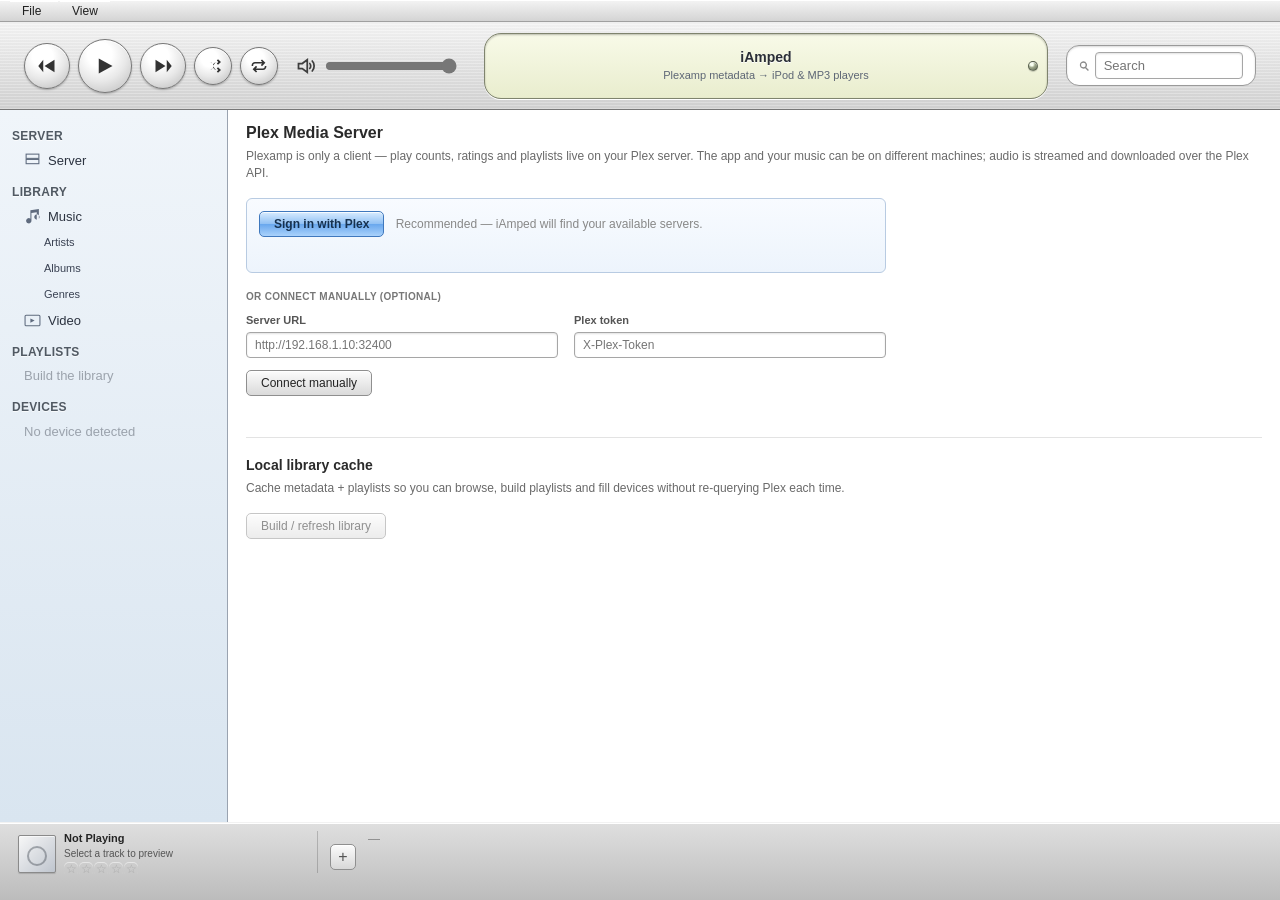
==== iamped/web/index.html @ aa89c1f0 "Add SD-card sync mode and cross-build Plex login/library cache SD-card mode (hidden, File → Enable S" ====
<!doctype html>
<html lang="en">
<head>
  <meta charset="utf-8">
  <meta name="viewport" content="width=device-width, initial-scale=1">
  <title>iAmped</title>
  <link rel="stylesheet" href="style.css">
</head>
<body>
<div class="itunes">
  <div class="app-menubar" id="app-menubar">
    <button class="app-menu-button" id="file-menu-button" data-menu="file">File</button>
    <button class="app-menu-button" id="view-menu-button" data-menu="view">View</button>
    <div class="app-menu-panel hidden" id="file-menu-panel">
      <button class="app-menu-row" data-action="server">Server</button>
      <button class="app-menu-row" data-action="music">Music</button>
      <div class="app-menu-sep"></div>
      <button class="app-menu-row" data-action="toggle-sd"><span class="menu-check" id="menu-check-sd"></span>Enable SD card</button>
    </div>
    <div class="app-menu-panel hidden" id="view-menu-panel">
      <button class="app-menu-row" data-action="toggle-visualizer"><span class="menu-check" id="menu-check-mini"></span>Status Visualizer</button>
      <button class="app-menu-row" data-action="fullscreen-visualizer">Full Screen Visualizer</button>
      <div class="app-menu-sep"></div>
      <button class="app-menu-row" data-action="viz-bars"><span class="menu-check" id="menu-check-bars"></span>audioMotion Bars</button>
      <button class="app-menu-row" data-action="viz-spectrum"><span class="menu-check" id="menu-check-spectrum"></span>audioMotion Spectrum</button>
      <button class="app-menu-row" data-action="viz-led"><span class="menu-check" id="menu-check-led"></span>audioMotion LEDs</button>
      <button class="app-menu-row" data-action="viz-butterchurn"><span class="menu-check" id="menu-check-butterchurn"></span>Butterchurn Full Screen</button>
      <div class="app-menu-sep"></div>
      <button class="app-menu-row" data-action="inspector">Device Inspector</button>
    </div>
  </div>

  <div class="toolbar">
    <div class="transport">
      <div class="tbtn" id="t-prev"><svg viewBox="0 0 16 16"><path d="M5 3v10L1 8zM6 8l8-5v10z"/></svg></div>
      <div class="tbtn" id="t-play"><svg viewBox="0 0 16 16"><path d="M3 2l11 6L3 14z"/></svg></div>
      <div class="tbtn" id="t-next"><svg viewBox="0 0 16 16"><path d="M11 3v10l4-5zM10 8L2 3v10z"/></svg></div>
      <div class="tbtn mode" id="t-shuffle" title="Shuffle"><svg viewBox="0 0 16 16"><path d="M2 4h2.5c1.4 0 2.5 1.1 3.5 2.6C9.1 4.9 10.4 4 12 4h1.3L11.8 2.5 13 1.3 16 4l-3 2.7-1.2-1.2L13.3 4H12c-1.1 0-2 .8-3 2.6l-.5.8-.5-.8C7 4.8 6 4 4.5 4H2zM2 12h2.5c1.5 0 2.5-.8 3.5-2.6l.5-.8.5.8c1 1.8 1.9 2.6 3 2.6h1.3l-1.5-1.5L13 9.3l3 2.7-3 2.7-1.2-1.2 1.5-1.5H12c-1.6 0-2.9-.9-4-2.6C7 10.9 5.9 12 4.5 12z"/></svg></div>
      <div class="tbtn mode" id="t-repeat" title="Repeat"><svg viewBox="0 0 16 16"><path d="M4 4h7.2L9.8 2.6 11 1.4 14.4 4.8 11 8.2 9.8 7l1.4-1.4H4c-1 0-1.8.8-1.8 1.8v.5H.6v-.5C.6 5.5 2.1 4 4 4zm8 8H4.8l1.4 1.4L5 14.6 1.6 11.2 5 7.8 6.2 9 4.8 10.4H12c1 0 1.8-.8 1.8-1.8v-.5h1.6v.5c0 1.9-1.5 3.4-3.4 3.4z"/></svg><span id="repeat-one" class="repeat-one hidden">1</span></div>
    </div>
    <div class="volume-control" title="Volume">
      <svg viewBox="0 0 16 16"><path d="M2 6h3l4-3v10l-4-3H2zM11 6c1 1 1 3 0 4M13 4c2 2 2 6 0 8" fill="none" stroke="currentColor" stroke-width="1.4" stroke-linecap="round"/></svg>
      <input id="volume" type="range" min="0" max="1" step=".02" value="1">
    </div>
    <div class="lcd" id="lcd">
      <button class="visualizer-dot" id="visualizer-dot" title="Show visualizer" aria-label="Show visualizer"></button>
      <div class="lcd-stage">
        <div class="lcd-copy">
          <div class="lcd-main" id="lcd-main">iAmped</div>
          <div class="lcd-sub" id="lcd-sub">Plexamp metadata → iPod &amp; MP3 players</div>
          <div class="lcd-progrow hidden" id="lcd-progrow">
            <span class="lcd-time" id="lcd-elapsed">0:00</span>
            <div class="lcd-prog" id="lcd-prog"><div></div></div>
            <span class="lcd-time" id="lcd-remain">-0:00</span>
          </div>
        </div>
        <div class="lcd-visualizer" id="lcd-visualizer">
          <div id="visualizer-inline"></div>
        </div>
      </div>
    </div>
    <div class="search">
      <svg viewBox="0 0 16 16"><path d="M6.5 1a5.5 5.5 0 014.2 9l4.1 4.1-1.4 1.4-4.1-4.1A5.5 5.5 0 116.5 1zm0 2a3.5 3.5 0 100 7 3.5 3.5 0 000-7z"/></svg>
      <input type="text" id="search" placeholder="Search">
    </div>
  </div>

  <div class="body">
    <div class="sidebar">
      <div class="src-section">Server</div>
      <div class="src-item" data-pane="pane-plex">
        <svg viewBox="0 0 16 16"><rect x="2" y="2" width="12" height="4" fill="none" stroke="#5f6b7e"/><rect x="2" y="7" width="12" height="4" fill="none" stroke="#5f6b7e"/></svg>
        Server</div>

      <div class="src-section">Library</div>
      <div class="src-item" id="src-music">
        <svg viewBox="0 0 16 16"><path d="M6 2l8-1v9.2A2.5 2.5 0 1012 11V4L7 4.8V12a2.5 2.5 0 11-1-2z"/></svg>
        Music</div>
      <div class="src-item subsrc" id="src-artists">Artists</div>
      <div class="src-item subsrc" id="src-albums">Albums</div>
      <div class="src-item subsrc" id="src-genres">Genres</div>
      <div class="src-item" id="src-video" data-pane="pane-video">
        <svg viewBox="0 0 16 16"><rect x="1" y="3" width="14" height="10" rx="1" fill="none" stroke="#5f6b7e"/><path d="M6 6l4 2-4 2z"/></svg>
        Video</div>

      <div class="src-section">Playlists</div>
      <div id="playlist-list"><div class="src-item disabled">Build the library</div></div>

      <div class="src-section">Devices</div>
      <div id="device-list"><div class="src-item disabled">No device detected</div></div>
    </div>

    <div class="content">

      <!-- PLEX SERVER / SETUP -->
      <div class="pane active" id="pane-plex">
        <h2>Plex Media Server</h2>
        <p class="lead">Plexamp is only a client — play counts, ratings and playlists live on your Plex server. The app and your music can be on different machines; audio is streamed and downloaded over the Plex API.</p>
        <div class="oauth-box">
          <button class="aqua" id="btn-plex-oauth">Sign in with Plex</button>
          <span class="muted">Recommended — iAmped will find your available servers.</span>
          <div class="status" id="oauth-status"></div>
          <a class="hidden" id="oauth-link" target="_blank" rel="noopener">Open Plex sign-in</a>
          <div class="field hidden" id="oauth-server-wrap">
            <label>Choose a Plex server</label>
            <div class="oauth-server-row">
              <select id="oauth-server"></select>
              <button id="btn-oauth-server">Use this server</button>
            </div>
          </div>
        </div>
        <div class="manual-label">Or connect manually (optional)</div>
        <div class="row">
          <div class="field"><label>Server URL</label>
            <input type="text" id="baseurl" placeholder="http://192.168.1.10:32400"></div>
          <div class="field"><label>Plex token</label>
            <input type="password" id="token" placeholder="X-Plex-Token"></div>
        </div>
        <button id="btn-connect">Connect manually</button>
        <div class="status" id="connect-status"></div>
        <div class="field hidden" id="section-wrap" style="margin-top:14px;">
          <label>Music library section</label><select id="section"></select>
        </div>
        <hr style="border:0; border-top:1px solid #e3e3e3; margin:18px 0;">
        <h2 style="font-size:14px;">Local library cache</h2>
        <p class="lead">Cache metadata + playlists so you can browse, build playlists and fill devices without re-querying Plex each time.</p>
        <button id="btn-build" disabled>Build / refresh library</button>
        <div class="status" id="build-status"></div>
        <div class="stats" id="lib-stats" style="margin-top:14px;"></div>
      </div>

      <!-- LIBRARY / PLAYLIST BROWSER -->
      <div class="pane" id="pane-browse">
        <div class="browse-head">
          <h2 id="browse-title">Music</h2>
          <div class="view-toggle hidden" id="view-toggle" role="group" aria-label="View mode">
            <button data-vm="list" title="List view" aria-label="List view"><svg viewBox="0 0 16 16" width="13" height="13"><rect x="2" y="3" width="12" height="2"/><rect x="2" y="7" width="12" height="2"/><rect x="2" y="11" width="12" height="2"/></svg></button>
            <button data-vm="grid" title="Grid view" aria-label="Grid view"><svg viewBox="0 0 16 16" width="13" height="13"><rect x="2" y="2" width="5" height="5"/><rect x="9" y="2" width="5" height="5"/><rect x="2" y="9" width="5" height="5"/><rect x="9" y="9" width="5" height="5"/></svg></button>
          </div>
          <div class="browse-actions">
            <button class="aqua" id="btn-play-sel" title="Play selection"><svg class="btn-ico" viewBox="0 0 16 16" width="11" height="11"><path d="M3 2l11 6L3 14z"/></svg> Play</button>
            <button id="btn-sonic" title="Create a sonically-similar playlist from the selected track"><svg class="btn-ico" viewBox="0 0 16 16" width="12" height="12"><path d="M8 1l1.6 4.9L14.5 8l-4.9 1.6L8 14.5 6.4 9.6 1.5 8l4.9-1.6z"/></svg> Sonic playlist</button>
            <button id="btn-add" title="Add selection to a playlist"><svg class="btn-ico" viewBox="0 0 16 16" width="12" height="12"><path d="M7 2h2v5h5v2H9v5H7V9H2V7h5z"/></svg> Add to…</button>
            <span class="menu hidden" id="add-menu"></span>
            <button id="btn-radio" title="Build an artist radio or library station, sized to fit your device"><svg class="btn-ico" viewBox="0 0 16 16" width="13" height="13"><circle cx="8" cy="8" r="1.6"/><path d="M4.8 4.8a4.5 4.5 0 000 6.4M11.2 4.8a4.5 4.5 0 010 6.4M2.8 2.8a7.3 7.3 0 000 10.4M13.2 2.8a7.3 7.3 0 010 10.4" fill="none" stroke="currentColor" stroke-width="1.3"/></svg> Radio…</button>
            <div class="menu radio-panel hidden" id="radio-panel">
              <div class="rp-row rp-tabs">
                <button class="rp-tab active" data-mode="artist">Artist radio</button>
                <button class="rp-tab" data-mode="station">Library station</button>
              </div>
              <div class="rp-row" id="rp-artist-row">
                <input id="rp-artist" type="text" placeholder="Artist name (e.g. Gorillaz)">
              </div>
              <div class="rp-row hidden" id="rp-station-row">
                <select id="rp-station"></select>
              </div>
              <div class="rp-row" id="rp-distance-row">
                <label>Familiar <input id="rp-distance" type="range" min="5" max="80" value="25"> Discovery</label>
              </div>
              <div class="rp-row">
                <label>Songs <input id="rp-count" type="number" min="1" placeholder="40" style="width:62px"></label>
                <label>Max MB <input id="rp-mb" type="number" min="1" placeholder="—" style="width:62px"></label>
                <label><input id="rp-fit" type="checkbox"> Fit device</label>
              </div>
              <div class="rp-row rp-actions">
                <span id="rp-status" class="sub"></span>
                <button class="aqua" id="rp-build">Build</button>
              </div>
            </div>
            <button id="btn-del-pl" class="hidden">Delete playlist</button>
          </div>
          <div class="browse-actions device-actions hidden" id="device-music-actions">
            <span id="dm-summary" class="sub"></span>
            <span class="sub dm-hint">Delete key or right-click to remove</span>
            <button id="btn-dm-select-foreign" title="Select tracks that didn't come from your Plex library">Select foreign</button>
            <button id="btn-dm-ingest" title="Copy selected tracks into your Plex server, then remove them from the device once Plex has them"><svg class="btn-ico" viewBox="0 0 16 16" width="12" height="12"><path d="M8 1.5l3.5 3.5H9v4H7V5H4.5L8 1.5zM2 11h12v2.5a1 1 0 01-1 1H3a1 1 0 01-1-1V11z"/></svg> Ingest to Plex…</button>
          </div>
        </div>
        <div class="album-hero hidden" id="album-hero">
          <div class="hero-art" id="hero-art"></div>
          <div class="hero-copy">
            <div class="hero-name" id="hero-name"></div>
            <div class="hero-artist" id="hero-artist"></div>
            <div class="hero-meta" id="hero-meta"></div>
            <div class="hero-actions">
              <button class="aqua" id="hero-play"><svg class="btn-ico" viewBox="0 0 16 16" width="11" height="11"><path d="M3 2l11 6L3 14z"/></svg> Play album</button>
            </div>
          </div>
        </div>
        <div class="songlist">
          <div class="songhead" id="browse-head-row">
            <div class="c-check"><input type="checkbox" checked tabindex="-1"></div>
            <div class="c-num">#</div>
            <div class="c-play"></div>
            <div class="c-name" data-sort="title">Name</div>
            <div class="c-artist" data-sort="artist">Artist</div>
            <div class="c-album" data-sort="album">Album</div>
            <div class="c-rating" data-sort="top_rated">Rating</div>
            <div class="c-plays" data-sort="plays">Plays</div>
            <div class="c-time">Time</div>
          </div>
          <div class="songbody" id="browse-body"></div>
        </div>
      </div>

      <!-- VIDEO (Plex movies / TV → device) -->
      <div class="pane" id="pane-video">
        <h2>Video</h2>
        <p class="lead">Sync movies and TV shows from your Plex video libraries to a video iPod (5G/5.5G, classic, nano 3G–5G), a Creative Zen / MTP player, or a generic USB player. iAmped transcodes each title to a format the device can play.</p>
        <div class="video-progress hidden" id="video-progress">
          <div class="vp-bar"><div class="vp-fill" id="vp-fill"></div></div>
          <div class="vp-meta">
            <span class="vp-label" id="vp-label">Preparing…</span>
            <span class="vp-pct" id="vp-pct"></span>
          </div>
        </div>
        <div class="video-controls">
          <div class="field">
            <label>Plex video library</label>
            <select id="video-section"></select>
          </div>
          <div class="video-target" id="video-target">No device selected — pick one under Devices.</div>
        </div>
        <div class="video-list" id="video-list">
          <div class="muted">Choose a video library to begin.</div>
        </div>
        <div class="video-foot">
          <span class="video-count" id="video-count">0 selected</span>
          <button class="aqua" id="btn-video-sync" disabled>Sync video to device</button>
          <div class="status" id="video-status"></div>
        </div>
      </div>

      <!-- DEVICE -->
      <div class="pane" id="pane-device">
        <div class="dev-head">
          <div class="pic" id="dev-icon" aria-hidden="true"></div>
          <div><h2 id="dev-name-h">Device</h2><div class="sub" id="dev-sub">—</div></div>
          <button class="inspector-close" id="btn-close-inspector" title="Close inspector">×</button>
        </div>
        <div class="radio-row">
          <label><input type="radio" name="dtype" value="massstorage" checked> USB MP3 player — FLAC→MP3, files + M3U</label>
          <label><input type="radio" name="dtype" value="ipod"> Classic iPod — FLAC→AAC, iTunesDB</label>
        </div>
        <div class="banner hidden" id="ipod-warn">
          Writes a non-hashed <b>iTunesDB</b> — works on iPod 1G–5.5G, mini, and nano 1G–3G.
          <b>iPod Classic 6G/7G and nano 6G+ are not supported</b> (Apple’s hashAB checksum); use USB mode + Rockbox for those. Any existing iTunesDB is backed up first.
        </div>
        <div class="row">
          <div class="field"><label>Device path</label>
            <input type="text" id="device-path" placeholder="/Volumes/IPOD"></div>
          <div class="field hidden" id="devname-wrap"><label>iPod name</label>
            <input type="text" id="device-name" value="iPod"></div>
        </div>
        <div class="row">
          <div class="field"><label>Fill remaining space by</label>
            <select id="strategy">
              <option value="most_played">Most played</option>
              <option value="top_rated">Highest rated</option>
              <option value="recently_played">Recently played</option>
              <option value="random">Random</option>
              <option value="title">Alphabetical</option>
            </select></div>
          <div class="field"><label>Leave free (headroom MB)</label>
            <input type="number" id="reserve" value="200" min="0" step="50"></div>
        </div>
        <label class="check"><input type="checkbox" id="transcode" checked>
          Transcode lossless and higher-bitrate files when needed <span class="muted" id="ffmpeg-note"></span></label>
        <div class="bitrate-control">
          <div class="bitrate-label">
            <label id="bitrate-format">MP3 bitrate</label>
            <button class="info-btn" id="bitrate-info" type="button" title="Bitrate info">i</button>
            <b id="bitrate-value">320 kbps</b>
          </div>
          <div class="info-popover hidden" id="bitrate-popover">Lower bitrates fit more songs on small devices. iPods use AAC; USB players use MP3. iAmped only transcodes files above the selected preset or lossless files when transcoding is enabled.</div>
          <input id="bitrate-notch" type="range" min="0" max="5" step="1" value="5">
          <div class="bitrate-ticks" id="bitrate-ticks"></div>
        </div>
        <label>Include playlists</label>
        <div class="checklist" id="playlists"><div class="item muted">Build the library to load playlists.</div></div>
        <div style="margin:14px 0 0;">
          <button id="btn-plan">Preview fill</button>
          <button id="btn-save-profile">Save device profile</button>
          <button id="btn-eject">Eject</button>
          <span id="plan-summary" style="margin-left:10px;"></span>
        </div>
        <div class="muted" id="plan-meta" style="font-size:11px; margin-top:6px;"></div>
        <div class="status" id="sync-status"></div>
        <div class="songlist hidden" id="preview-wrap" style="margin-top:12px;">
          <div class="songhead">
            <div class="c-num">#</div><div class="c-name">Name</div>
            <div class="c-artist">Artist</div><div class="c-album">Album</div>
            <div class="c-plays">Plays</div><div class="c-time">Size</div>
          </div>
          <div class="songbody" id="preview"></div>
        </div>
        <div class="review-actions hidden" id="review-actions">
          <label><input type="checkbox" id="review-all" checked> Select all changes</label>
          <span class="muted">Uncheck individual additions, updates, or removals before Sync.</span>
        </div>
        <div class="songlist hidden" id="review-wrap">
          <div class="songhead">
            <div class="c-check"></div><div class="c-action">Action</div>
            <div class="c-name">Name</div><div class="c-artist">Artist</div>
            <div class="c-album">Album</div><div class="c-size">Size</div>
          </div>
          <div class="songbody review-list" id="review-list"></div>
        </div>

        <details class="advanced-settings">
          <summary>Advanced settings</summary>
          <div class="advanced-body">
            <label class="check"><input type="checkbox" id="sync-artwork" checked>
              Sync album artwork</label>
            <label class="check"><input type="checkbox" id="mirror" checked>
              Mirror selection and remove stale iAmped files</label>
            <div class="device-tools">
              <div>
                <b>Rollback</b>
                <select id="backup-select"><option value="">No snapshots yet</option></select>
                <button id="btn-restore">Restore selected backup</button>
              </div>
              <div>
                <b>Library matching</b>
                <button id="btn-match">Match files without Plex IDs</button>
                <span class="muted" id="match-status"></span>
              </div>
              <div id="reclaim-tool">
                <b>Reclaim space</b>
                <button id="btn-reclaim" title="Delete orphaned audio files the iPod counts as “Other” — leftovers from interrupted or older syncs that aren’t in the music database">Remove “Other” junk files</button>
                <span class="muted" id="reclaim-status"></span>
              </div>
              <div>
                <b>Ingest folder</b>
                <input type="text" id="ingest-dir" placeholder="/path Plex watches (e.g. /Volumes/Media/Music)" style="min-width:280px;">
                <button id="btn-save-ingest">Save</button>
                <div class="muted" id="ingest-dir-hint" style="font-size:11px; margin-top:4px;"></div>
              </div>
            </div>
            <hr style="border:0; border-top:1px solid #e3e3e3; margin:14px 0;">
            <h2 style="font-size:14px;">Read back from device → Plex</h2>
            <p class="lead" style="margin-top:0;">Pull plays &amp; ratings the device accrued and feed them into Plex. Ratings only fill blanks. Preview first — nothing is written until you Apply.</p>
            <div class="radio-row">
              <label><input type="checkbox" id="rb-plays" checked> Play counts</label>
              <label><input type="checkbox" id="rb-ratings" checked> Ratings</label>
              <label><input type="checkbox" id="rb-reset" checked> Reset device after import</label>
            </div>
            <div style="margin-top:8px;">
              <button id="btn-readback">Read from device</button>
              <button id="btn-readback-apply" class="aqua hidden">Apply to Plex</button>
              <span id="readback-summary" style="margin-left:10px;"></span>
            </div>
            <div class="status" id="readback-status"></div>
            <div class="songlist hidden" id="readback-wrap" style="margin-top:12px;">
              <div class="songhead">
                <div class="c-num"></div><div class="c-name">Track</div>
                <div class="c-artist">Artist</div><div class="c-plays">+Plays</div>
                <div class="c-rating">Rating</div>
              </div>
              <div class="songbody" id="readback-list"></div>
            </div>
          </div>
        </details>
      </div>

    </div>
  </div>

  <div class="bottombar">
    <div class="now-playing" id="now-playing">
      <div class="np-art" id="np-art"></div>
      <div class="np-copy">
        <div class="np-title" id="np-title">Not Playing</div>
        <div class="np-sub" id="np-sub">Select a track to preview</div>
        <div class="np-rating" id="np-rating" aria-label="Track rating"></div>
      </div>
    </div>
    <button class="round-btn" id="btn-newpl" title="New playlist from selection">+</button>
    <div id="bottom-info" class="muted">—</div>
    <div class="capacity hidden" id="capacity"></div>
    <div class="cap-legend hidden" id="cap-legend"></div>
    <div class="sync-progress hidden" id="sync-progress">
      <div class="sp-text"><span id="sp-label">Syncing…</span><span class="sp-count" id="sp-count"></span></div>
      <div class="sp-bar"><div id="sp-fill"></div></div>
    </div>
    <div class="sync-actions hidden" id="sync-actions"><button class="aqua" id="btn-sync" disabled>Sync</button></div>
  </div>

  <div class="transfer-wizard hidden" id="transfer-wizard" role="dialog" aria-modal="true" aria-labelledby="transfer-wizard-title">
    <div class="transfer-sheet">
      <div class="transfer-icon">!</div>
      <div class="transfer-copy">
        <h2 id="transfer-wizard-title">This playlist will not fit</h2>
        <p id="transfer-wizard-summary"></p>
        <label class="transfer-option" id="transfer-bitrate-option">
          <input type="radio" name="transfer-choice" value="bitrate" checked>
          <span><b>Reduce audio bitrate</b><small id="transfer-bitrate-help"></small></span>
          <select id="transfer-bitrate"></select>
        </label>
        <label class="transfer-option">
          <input type="radio" name="transfer-choice" value="tracks">
          <span><b>Move fewer songs</b><small>Keep the playlist order and stop at the selected song count.</small></span>
          <input id="transfer-track-count" type="number" min="1">
        </label>
        <div class="transfer-actions">
          <button id="transfer-cancel">Cancel</button>
          <button class="aqua" id="transfer-apply">Apply &amp; Preview</button>
        </div>
      </div>
    </div>
  </div>

  <div class="transfer-wizard hidden" id="ingest-wizard" role="dialog" aria-modal="true" aria-labelledby="ingest-wizard-title">
    <div class="transfer-sheet">
      <div class="transfer-icon"><svg viewBox="0 0 16 16" width="20" height="20"><path d="M8 1.5l3.5 3.5H9v4H7V5H4.5L8 1.5zM2 11h12v2.5a1 1 0 01-1 1H3a1 1 0 01-1-1V11z" fill="#fff"/></svg></div>
      <div class="transfer-copy">
        <h2 id="ingest-wizard-title">Ingest into Plex</h2>
        <p id="ingest-wizard-summary"></p>
        <div class="songlist" style="max-height:240px; margin:8px 0;">
          <div class="songbody" id="ingest-list"></div>
        </div>
        <p class="muted" style="font-size:11px;">Files are copied into your ingest folder, Plex is scanned, and only tracks Plex confirms are then removed from the device. Tracks already in Plex are skipped (your existing copy is kept).</p>
        <div class="status" id="ingest-status"></div>
        <div class="transfer-actions">
          <button id="ingest-cancel">Cancel</button>
          <button class="aqua" id="ingest-confirm">Ingest &amp; remove from device</button>
        </div>
      </div>
    </div>
  </div>

</div>
<div class="visualizer-fullscreen hidden" id="visualizer-fullscreen" role="dialog" aria-modal="true" aria-label="Full screen visualizer">
  <canvas id="butterchurn-canvas"></canvas>
  <div class="visualizer-fullscreen-chrome">
    <div class="visualizer-fullscreen-title" id="visualizer-fullscreen-title">iAmped</div>
    <button id="btn-exit-visualizer" title="Exit full screen" aria-label="Exit full screen">×</button>
  </div>
</div>
<audio id="player"></audio>
<script src="vendor/audiomotion-analyzer.js"></script>
<script src="vendor/butterchurn.min.js"></script>
<script src="vendor/butterchurnPresetsMinimal.min.js"></script>
<script src="app.js"></script>
</body>
</html>
---- iamped/web/style.css ----
/* iAmped — late-2000s iTunes (7/8/9) skin */
* { box-sizing: border-box; }
html, body { height: 100%; }
body {
  margin: 0; background: #b9b9b9;
  font: 12px/1.4 "Lucida Grande", "Helvetica Neue", Helvetica, Arial, sans-serif;
  color: #1f1f1f; -webkit-font-smoothing: antialiased;
  user-select: none;
}
input, button, select { font-family: inherit; }

/* ---- window shell ---- */
.itunes {
  position: absolute; inset: 0; display: flex; flex-direction: column;
  background: #d7d7d7; overflow: hidden;
}

/* ---- app menu ---- */
.app-menubar {
  height: 22px; flex: none; display: flex; align-items: center; gap: 2px;
  padding: 0 10px; position: relative; z-index: 80;
  background: linear-gradient(#f4f4f4, #d4d4d4);
  border-bottom: 1px solid #a0a0a0;
  box-shadow: inset 0 1px 0 #fff;
}
.app-menu-button {
  height: 20px; min-width: 48px; padding: 0 12px; border: 0; border-radius: 0;
  background: transparent; color: #1f1f1f; font-size: 12px; text-align: left;
}
.app-menu-button.active,
.app-menu-button:hover { background: linear-gradient(#5a9bee, #2f73da); color: #fff; }
.app-menu-panel {
  position: absolute; top: 21px; z-index: 90; min-width: 220px; padding: 4px 0;
  background: #fbfbfb; border: 1px solid #8c8c8c; border-radius: 0 0 5px 5px;
  box-shadow: 0 8px 24px rgba(0,0,0,.26);
}
#file-menu-panel { left: 10px; }
#view-menu-panel { left: 60px; }
.app-menu-row {
  display: flex; align-items: center; gap: 8px; width: 100%; height: 24px;
  padding: 0 14px 0 10px; border: 0; border-radius: 0; background: transparent;
  color: #222; font-size: 12px; text-align: left;
}
.app-menu-row:hover { background: #2f73da; color: #fff; }
.app-menu-sep { height: 1px; margin: 4px 0; background: #dedede; }
.menu-check { width: 12px; flex: none; color: inherit; text-align: center; }
.menu-check.on::before { content: "✓"; }

/* ---- toolbar with LCD ---- */
.toolbar {
  height: 88px; flex: none; display: flex; align-items: center; gap: 18px;
  padding: 0 24px;
  background:
    repeating-linear-gradient(0deg, rgba(255,255,255,.22) 0 1px, rgba(0,0,0,.015) 1px 3px),
    linear-gradient(#f5f5f5, #d2d2d2);
  border-bottom: 1px solid #777;
  box-shadow: inset 0 1px 0 #efefef;
}
.transport { display: flex; gap: 8px; align-items: center; }
.tbtn {
  width: 46px; height: 46px; border-radius: 50%; cursor: default;
  background: radial-gradient(circle at 40% 28%, #fff 0 25%, #e8e8e8 55%, #b9b9b9);
  border: 1px solid #777; box-shadow: inset 0 1px 0 #fff, 0 1px 2px rgba(0,0,0,.25);
  display: grid; place-items: center; color: #555; position: relative;
}
#t-play { width: 54px; height: 54px; }
.tbtn svg { width: 20px; height: 20px; fill: #333; }
/* Shuffle/Repeat are secondary toggles: smaller, but still perfectly round. */
.tbtn.mode { width: 38px; height: 38px; }
.tbtn.mode svg { width: 16px; height: 16px; }
.volume-control { display: flex; align-items: center; gap: 7px; width: 170px; color: #3e3e3e; }
.volume-control svg { width: 20px; height: 20px; flex: none; }
.volume-control input { width: 132px; accent-color: #777; }
.tbtn.active {
  background: linear-gradient(#6da6ec, #2e73d6);
  border-color: #1f5aa4; color: #fff;
  box-shadow: inset 0 1px 0 rgba(255,255,255,.35);
}
.tbtn.active svg { fill: #fff; }
.repeat-one {
  position: absolute; right: 3px; bottom: 2px;
  font-size: 8px; line-height: 1; font-weight: bold; color: inherit;
}

.lcd {
  flex: 1 1 360px; min-width: 260px; max-width: 680px; margin: 0 auto; height: 66px;
  border-radius: 17px; padding: 7px 26px;
  background: linear-gradient(#f8fae8, #e9edce);
  border: 1px solid #7f846e;
  box-shadow: inset 0 1px 2px rgba(0,0,0,.25), 0 1px 0 #fff;
  position: relative; overflow: hidden; text-align: center;
}
.lcd-stage {
  display: grid; grid-template-columns: minmax(0, 1fr) 0;
  width: 100%; height: 100%; min-width: 0;
  transition: grid-template-columns .22s ease;
}
.lcd.visualizer-on .lcd-stage { grid-template-columns: minmax(0, 58%) minmax(0, 42%); }
.lcd-copy {
  min-width: 0; overflow: hidden; padding: 0 4px;
  display: flex; flex-direction: column; justify-content: center;
}
.lcd-main, .lcd-sub {
  display: block; min-width: 0; max-width: 100%;
  overflow: hidden; white-space: nowrap; text-overflow: ellipsis;
}
.lcd-main { font-size: 14px; font-weight: bold; color: #2b2f36; text-shadow: 0 1px 0 #fdfeff; }
.lcd-sub { font-size: 11px; color: #5d6675; }
.lcd-progrow { display: flex; align-items: center; gap: 7px; margin-top: 4px; }
.lcd-time { font-size: 9px; color: #5d6675; width: 30px; flex: none;
  font-variant-numeric: tabular-nums; }
.lcd-time:last-child { text-align: right; }
/* Times only mean something while a track is loaded; hidden during the
   build/sync progress reuse of the bar. */
.lcd-progrow:not(.with-time) .lcd-time { visibility: hidden; }
.lcd-prog { flex: 1; height: 6px; border-radius: 2px;
  background: #d0d4b7;
  border: 1px solid #858b72; box-shadow: inset 0 1px 1px rgba(0,0,0,.2); overflow: hidden; }
.lcd-prog > div { height: 100%; width: 0;
  background: #62685a; transition: width .3s; }
/* When a track is loaded the bar becomes a scrubber (iTunes-style). */
.lcd-prog.seekable { cursor: pointer; }
.lcd-prog.seekable > div { transition: none; }
.lcd-visualizer {
  min-width: 0; overflow: hidden; opacity: 0; transform: translateX(12px);
  border-left: 1px solid transparent;
  transition: opacity .18s ease, transform .22s ease;
}
.lcd.visualizer-on .lcd-visualizer {
  opacity: 1; transform: translateX(0); border-left-color: rgba(92,99,75,.32);
}
.visualizer-dot {
  position: absolute; right: 9px; top: 50%; z-index: 4;
  width: 10px; height: 10px; margin-top: -5px; padding: 0; border-radius: 50%;
  border: 1px solid rgba(55,62,48,.62);
  background: radial-gradient(circle at 35% 30%, #f8fff0 0 18%, #9fa98b 42%, #5d6754 100%);
  box-shadow: inset 0 1px 0 rgba(255,255,255,.65), 0 1px 1px rgba(0,0,0,.18);
}
.visualizer-dot.active {
  background: radial-gradient(circle at 35% 30%, #f7ffff 0 18%, #8fc8ff 44%, #2f73da 100%);
  border-color: #2c5f98;
  box-shadow: 0 0 5px rgba(65,138,224,.7), inset 0 1px 0 rgba(255,255,255,.75);
}
#visualizer-inline,
#visualizer-inline canvas {
  display: block; width: 100%; height: 100%;
}
#visualizer-inline {
  min-height: 100%; padding-left: 7px; background: rgba(38,48,58,.08);
}
.search {
  display: flex; align-items: center; gap: 5px; width: 190px;
  background: #fff; border: 1px solid #9a9a9a; border-radius: 13px;
  padding: 6px 12px; box-shadow: inset 0 1px 2px rgba(0,0,0,.15);
}
.search input { border: 0; outline: 0; width: 100%; background: transparent; }
/* id selector wins the specificity tie against the generic `input[type=text]`
   rule below, regardless of source order. */
#search { font-size: 13px; }
.search svg { width: 12px; height: 12px; fill: #8a8a8a; }

/* ---- body split ---- */
.body { flex: 1; display: flex; min-height: 0; position: relative; }

/* ---- source list ---- */
.sidebar {
  width: 228px; flex: none; overflow-y: auto; padding: 8px 0;
  background: linear-gradient(#f0f5fa, #d9e5f0);
  border-right: 1px solid #9aa3b0; color: #2f3640;
}
.src-section {
  font-size: 12px; font-weight: bold; text-transform: uppercase;
  color: #505963; text-shadow: 0 1px 0 rgba(255,255,255,.7);
  padding: 10px 12px 3px; letter-spacing: .3px;
}
.src-item {
  display: flex; align-items: center; gap: 7px; padding: 4px 12px 4px 24px;
  font-size: 13px; color: #2c3340; cursor: default; height: 26px;
}
.src-item svg { width: 17px; height: 17px; flex: none; fill: #5f6b7e; }
.src-item.subsrc { padding-left: 44px; font-size: 11px; color: #394152; }
.src-item .device-icon {
  width: 18px; height: 18px; fill: none; overflow: visible;
}
.src-item.selected .device-icon,
.src-item.drop-target .device-icon { filter: saturate(.85) brightness(1.2); }
.src-item .eject { margin-left: auto; opacity: .55; }
.src-item .eject svg { width: 12px; height: 12px; }
.src-item.selected {
  color: #fff; text-shadow: 0 1px 1px rgba(0,0,0,.4);
  background: linear-gradient(#5a9bee, #2f73da);
  border-top: 1px solid #7fb2f4; border-bottom: 1px solid #275fb0;
  box-shadow: inset 0 1px 0 rgba(255,255,255,.35);
}
.src-item.selected svg { fill: #fff; }
.src-item.disabled { opacity: .4; }
.src-item.drop-target {
  color: #fff; background: linear-gradient(#7ab562, #438d35);
  box-shadow: inset 0 0 0 2px rgba(255,255,255,.7);
}
.src-item.dragging { opacity: .5; }

/* ---- content ---- */
.content { flex: 1; min-width: 0; background: #fff; overflow: hidden; position: relative; }
.pane { display: none; padding: 12px 18px 16px; }
.pane.active { display: block; }
.pane h2 { font-size: 16px; font-weight: bold; margin: 0 0 4px; color: #2a2a2a; }
.pane .lead { color: #6a6a6a; font-size: 12px; margin: 0 0 16px; }

.field { margin-bottom: 12px; max-width: 460px; }
.field label { display: block; font-size: 11px; font-weight: bold; color: #555; margin-bottom: 4px; }
.field.inline { display: flex; align-items: center; gap: 8px; }
input[type=text], input[type=password], input[type=number], select {
  width: 100%; padding: 5px 8px; font-size: 12px; color: #222;
  background: #fff; border: 1px solid #a6a6a6; border-radius: 4px;
  box-shadow: inset 0 1px 2px rgba(0,0,0,.12);
}
input:focus, select:focus { outline: 0; border-color: #5b9ae8;
  box-shadow: inset 0 1px 2px rgba(0,0,0,.12), 0 0 0 3px rgba(91,154,232,.4); }
input[type=number] { width: 90px; }
.row { display: flex; gap: 16px; flex-wrap: wrap; max-width: 640px; }
.row > .field { flex: 1; min-width: 180px; }

/* aqua buttons */
button {
  font-size: 12px; padding: 5px 14px; border-radius: 5px; cursor: default;
  background: linear-gradient(#fcfcfc, #dadada); border: 1px solid #8f8f8f;
  color: #222; box-shadow: inset 0 1px 0 #fff;
}
button:active { background: linear-gradient(#d6d6d6, #c2c2c2); }
button:disabled { opacity: .5; }
button.aqua {
  color: #16314f; font-weight: bold;
  background: linear-gradient(#d8ecff, #93c2f4 48%, #6aa8ee 52%, #aad2fb);
  border: 1px solid #3f78bd;
  box-shadow: inset 0 1px 0 rgba(255,255,255,.8);
}
button.aqua:active { background: linear-gradient(#8fbef0, #5f9fe6); }

.radio-row { display: flex; gap: 20px; margin: 6px 0; }
.radio-row label { display: flex; align-items: center; gap: 6px; font-size: 12px; color: #333; }
.check { display: flex; align-items: center; gap: 7px; font-size: 12px; color: #333; margin: 10px 0; }

.status { font-size: 11px; margin-top: 8px; min-height: 15px; color: #555; }
.status.ok { color: #1f7a3d; }
.status.err { color: #b32b22; }
.muted { color: #888; }
.pill { display: inline-block; background: #eef1f6; border: 1px solid #c5cdd9;
  border-radius: 10px; padding: 1px 9px; font-size: 11px; color: #44607f; margin: 2px 4px 2px 0; }
.banner { background: #fff7e6; border: 1px solid #e7c777; color: #8a6418;
  border-radius: 5px; padding: 9px 11px; font-size: 11px; max-width: 640px; margin: 6px 0 14px; }
.oauth-box { max-width: 640px; margin: 0 0 15px; padding: 12px;
  background: linear-gradient(#f8fbff, #edf4fc); border: 1px solid #b8cbe2;
  border-radius: 6px; }
.oauth-box > .muted { margin-left: 8px; }
.oauth-box a { display: inline-block; margin-top: 4px; color: #2867b2; }
.manual-label { max-width: 640px; margin: 0 0 9px; padding-top: 2px;
  font-size: 10px; font-weight: bold; text-transform: uppercase; color: #777;
  letter-spacing: .3px; }
.oauth-server-row { display: flex; gap: 8px; }
.oauth-server-row select { flex: 1; }
.oauth-server-row button { flex: none; }

/* stats cards */
.stats { display: grid; grid-template-columns: repeat(4, 1fr); gap: 10px; max-width: 640px; }
.stat { background: linear-gradient(#fbfbfb, #eef0f3); border: 1px solid #d3d7dd;
  border-radius: 6px; padding: 10px 12px; }
.stat b { display: block; font-size: 18px; color: #2a2a2a; }
.stat span { font-size: 10px; color: #7a7a7a; }

/* device summary header */
.dev-head { display: flex; align-items: center; gap: 14px; margin-bottom: 16px;
  padding-bottom: 14px; border-bottom: 1px solid #e3e3e3; }
.dev-head .pic { width: 56px; height: 78px; flex: none; display: grid; place-items: center; }
.dev-head .device-icon {
  width: 56px; height: 78px; fill: none; overflow: visible;
  shape-rendering: geometricPrecision;
}
.dev-head h2 { margin: 0; }
.dev-head .sub { color: #777; font-size: 12px; }

/* song list */
.songlist { border: 1px solid #b8b8b8; border-radius: 0; overflow: hidden;
  margin-top: 14px; max-width: 100%; }
.songhead { display: flex; background: linear-gradient(#fff, #ededed);
  border-bottom: 1px solid #b4b4b4; font-size: 11px; color: #4a4a4a; }
.songhead div { padding: 6px 8px; border-right: 1px solid #cfcfcf; font-weight: bold;
  font-size: 12px; overflow: hidden; white-space: nowrap; text-overflow: ellipsis; }
.songbody { max-height: 260px; overflow-y: auto; }
/* The library/playlist browser fills the pane and scrolls internally so the
   infinite-scroll handler has a real overflow container to drive paging. */
#pane-browse.active { display: flex; flex-direction: column; height: 100%; }
#pane-browse .songlist { flex: 1; min-height: 0; display: flex; flex-direction: column; }
#browse-body { max-height: none; flex: 1; }
.songrow { display: flex; min-height: 28px; font-size: 12.5px; color: #222; }
.songrow:nth-child(odd) { background: #edf5fd; }
.songrow div { padding: 5px 8px; border-right: 1px solid rgba(160,170,180,.2);
  overflow: hidden; white-space: nowrap; text-overflow: ellipsis; }
.c-num { width: 36px; color: #999; text-align: right; }
.c-name { flex: 2; min-width: 0; }
.c-artist { flex: 1.4; min-width: 0; color: #333; }
.c-album { flex: 1.4; min-width: 0; color: #555; }
.c-plays { width: 60px; text-align: right; color: #555; }
.c-size { width: 64px; text-align: right; color: #555; }
.lossless-tag { font-size: 9px; color: #4a749c; border: 1px solid #aac3dd;
  border-radius: 3px; padding: 0 3px; margin-left: 5px; }

/* playlist checklist */
.checklist { max-height: 220px; overflow-y: auto; border: 1px solid #c2c2c2;
  border-radius: 4px; background: #fff; max-width: 460px; }
.checklist .item { display: flex; align-items: center; gap: 8px; padding: 4px 10px;
  font-size: 12px; }
.checklist .item:nth-child(odd) { background: #f3f6fb; }
.checklist .item label { flex: 1; }
.checklist .item .meta { color: #999; font-size: 11px; }

/* ---- bottom bar + capacity ---- */
.bottombar {
  height: 78px; flex: none; display: flex; align-items: flex-start; gap: 12px; padding: 8px 18px;
  background: linear-gradient(#dfdfdf, #bcbcbc); border-top: 1px solid #f2f2f2;
  box-shadow: inset 0 1px 0 #fff;
}
.now-playing {
  width: 300px; min-width: 230px; height: 42px; display: grid;
  grid-template-columns: 38px minmax(0, 1fr); gap: 8px; align-items: center;
  padding-right: 8px; border-right: 1px solid rgba(0,0,0,.18); margin-top: 0;
}
.np-art {
  width: 38px; height: 38px; border: 1px solid #8a8a8a; border-radius: 2px;
  background: linear-gradient(135deg, #f7f7f7, #bfc5ce);
  box-shadow: inset 0 1px 0 rgba(255,255,255,.65), 0 1px 1px rgba(0,0,0,.15);
  background-size: cover; background-position: center;
}
.np-art.empty::before {
  content: ""; display: block; width: 16px; height: 16px; margin: 10px auto 0;
  border-radius: 50%; border: 2px solid rgba(75,82,92,.45);
}
.np-copy { min-width: 0; }
.np-title, .np-sub { overflow: hidden; white-space: nowrap; text-overflow: ellipsis; }
.np-title { font-weight: bold; color: #242424; font-size: 11px; }
.np-sub { color: #555; font-size: 10px; margin-top: 1px; }
.np-rating { display: flex; gap: 1px; height: 15px; align-items: center; }
.np-star {
  border: 0; background: transparent; padding: 0 1px; width: 14px; height: 14px;
  font-size: 12px; line-height: 12px; color: #8f8f8f;
}
.np-star.on { color: #e0a21a; }
.np-star:hover { color: #d18b13; }
.round-btn {
  width: 26px; height: 26px; border-radius: 5px; padding: 0; font-size: 16px; color: #555;
  background: linear-gradient(#fcfcfc, #d8d8d8); border: 1px solid #8f8f8f; margin-top: 13px;
}
.capacity { flex: 1; height: 18px; border-radius: 8px; overflow: hidden; display: flex; margin-top: 10px;
  background: #cfcfcf; border: 1px solid #8d8d8d; box-shadow: inset 0 1px 2px rgba(0,0,0,.3); }
.capacity i { display: block; height: 100%; }
.seg-music { background: linear-gradient(#ffd980, #f4a72b); }
.seg-reserve { background: linear-gradient(#cfcfcf, #a9a9a9); }
.seg-free { background: linear-gradient(#fdfdfd, #e6e6e6); }
.cap-legend { display: flex; gap: 12px; font-size: 11px; color: #444; align-items: center; margin-top: 8px; }
.cap-legend span { display: flex; align-items: center; gap: 5px; }
.cap-legend i { width: 11px; height: 11px; border-radius: 2px; display: inline-block; border: 1px solid rgba(0,0,0,.25); }
.sync-actions { display: flex; gap: 8px; margin-top: 5px; }
.sync-actions button { min-width: 120px; padding: 8px 20px; }

/* iTunes-style sync status bar (lives in the bottom bar while a sync runs) */
.sync-progress { flex: 1; display: flex; flex-direction: column; gap: 3px; min-width: 0; }
.sync-progress .sp-text { display: flex; justify-content: space-between; gap: 10px;
  font-size: 11px; color: #444; }
.sync-progress .sp-text span:first-child { overflow: hidden; white-space: nowrap;
  text-overflow: ellipsis; }
.sync-progress .sp-count { flex: none; color: #666; font-variant-numeric: tabular-nums; }
.sync-progress .sp-bar { height: 12px; border-radius: 6px; overflow: hidden;
  background: #cfcfcf; border: 1px solid #8d8d8d; box-shadow: inset 0 1px 2px rgba(0,0,0,.3); }
.sync-progress .sp-bar > div { height: 100%; width: 0;
  background: linear-gradient(#aacdf6, #4f8fe0); transition: width .25s; }

.hidden { display: none !important; }

/* ---- full screen visualizer ---- */
.visualizer-fullscreen {
  position: fixed; inset: 0; z-index: 2000; background: #050609; overflow: hidden;
}
.visualizer-fullscreen canvas {
  display: block; width: 100%; height: 100%;
}
.visualizer-fullscreen-chrome {
  position: absolute; left: 0; right: 0; top: 0;
  height: 42px; display: flex; align-items: center; justify-content: space-between;
  padding: 0 14px;
  background: linear-gradient(rgba(0,0,0,.64), rgba(0,0,0,0));
  color: #f3f3f3; pointer-events: none;
}
.visualizer-fullscreen-title {
  max-width: calc(100% - 64px); overflow: hidden; white-space: nowrap;
  text-overflow: ellipsis; text-shadow: 0 1px 2px #000;
}
#btn-exit-visualizer {
  pointer-events: auto; width: 28px; height: 28px; padding: 0; border-radius: 50%;
  border: 1px solid rgba(255,255,255,.35); color: #fff; font-size: 20px; line-height: 24px;
  background: rgba(0,0,0,.42);
}

/* ---- library / playlist browser ---- */
#pane-browse.active { display: flex; flex-direction: column; padding-bottom: 14px; }
.browse-head { display: flex; align-items: center; justify-content: space-between;
  min-height: 34px; margin-bottom: 4px; }
.browse-actions { display: flex; gap: 6px; position: relative; align-items: center; }
.browse-actions button { padding: 4px 10px; font-size: 12px; }
/* Action buttons carry a leading monochrome glyph that tints with the label. */
.browse-actions button,
.device-actions button { display: inline-flex; align-items: center; gap: 5px; }
.btn-ico { flex: none; fill: currentColor; }
#pane-browse .songlist { flex: 1; min-height: 0; display: flex; flex-direction: column; margin-top: 0; }
#pane-browse .songbody { flex: 1; max-height: none; }
.songhead div { color: #4a4a4a; }
.songhead [data-sort] { cursor: default; }
.songhead [data-sort]:hover { background: rgba(0,0,0,.05); }
.songhead [data-sort].sorted { color: #16314f; }
.c-play { width: 20px; text-align: center; color: #3a78c2; }
.c-rating { width: 74px; color: #e0a21a; letter-spacing: 1px; }
.c-time { width: 52px; text-align: right; color: #666; }
.songrow { cursor: default; }
.songrow[draggable=true] { cursor: grab; }
.songrow.dragging { opacity: .55; }
.songrow.selected { background: linear-gradient(#168df0, #0878d8) !important; color: #fff; }
.songrow.selected div { color: #fff !important; }
.songrow.playing .c-name { font-weight: bold; }
.facetrow {
  min-height: 35px; display: grid; grid-template-columns: 34px minmax(0, 1fr) 82px;
  align-items: center; gap: 8px; padding: 4px 9px; border-bottom: 1px solid #ececec;
  background: #fff; cursor: default;
}
.facetrow:nth-child(even) { background: #f7f7f7; }
.facetrow:hover { background: #e9f1fb; }
.facet-art {
  width: 28px; height: 28px; border-radius: 2px; border: 1px solid #b4b4b4;
  background: linear-gradient(135deg, #eeeeee, #c2c8d0);
  background-size: cover; background-position: center;
}
.facet-name { overflow: hidden; white-space: nowrap; text-overflow: ellipsis; font-weight: bold; }
.facet-sub { overflow: hidden; white-space: nowrap; text-overflow: ellipsis; color: #666; font-size: 11px; }
.facet-count { text-align: right; color: #666; font-size: 11px; }
/* Generated artwork fallback — deterministic hue from the title, centred glyph. */
.art-fallback { display: grid; place-items: center; color: #fff;
  background: linear-gradient(135deg, hsl(var(--h,210) 42% 62%), hsl(var(--h,210) 46% 44%)); }
.art-fallback span { font-weight: 700; text-shadow: 0 1px 1px rgba(0,0,0,.25); }
.facet-art.art-fallback span { font-size: 13px; }

/* ---- song-row hover ---- */
.songrow:not(.selected):hover { background: #dbe9fc; }

/* ---- inline list rating ---- */
.c-rating .row-stars { display: inline-flex; flex-direction: row-reverse;
  justify-content: flex-end; cursor: pointer; }
.row-star { width: 13px; text-align: center; color: transparent; line-height: 1; }
.row-star.on { color: #e0a21a; }
/* Reveal empty slots on row hover so the rating is discoverable... */
.songrow:hover .row-star { color: #cdd2d8; }
.songrow:hover .row-star.on { color: #e0a21a; }
/* ...and fill up to the hovered star (row-reverse makes ~ select the lower ones). */
.row-stars:hover .row-star { color: #cdd2d8; }
.row-stars .row-star:hover,
.row-stars .row-star:hover ~ .row-star { color: #e0a21a; }

/* ---- list/grid view toggle ---- */
.view-toggle { display: flex; margin-left: 12px; }
.view-toggle button { padding: 3px 8px; border-radius: 0; color: #5a5a5a;
  background: linear-gradient(#fcfcfc, #e4e4e4); border: 1px solid #9a9a9a; box-shadow: inset 0 1px 0 #fff; }
.view-toggle button:first-child { border-radius: 5px 0 0 5px; }
.view-toggle button:last-child { border-radius: 0 5px 5px 0; border-left: 0; }
.view-toggle button svg { display: block; fill: currentColor; }
.view-toggle button.active { color: #fff; border-color: #2c5f98;
  background: linear-gradient(#5a9bee, #2f73da); box-shadow: inset 0 1px 0 rgba(255,255,255,.35); }

/* ---- album / artist grid ---- */
.albumgrid { display: grid; gap: 16px; padding: 16px;
  grid-template-columns: repeat(auto-fill, minmax(132px, 1fr)); }
.albumtile { display: flex; flex-direction: column; gap: 6px; padding: 0; text-align: left;
  border: 0; background: transparent; box-shadow: none; cursor: pointer; min-width: 0; }
.tile-cover { display: block; width: 100%; aspect-ratio: 1 / 1; border-radius: 4px; overflow: hidden;
  border: 1px solid #b9bfc8; box-shadow: 0 1px 3px rgba(0,0,0,.18); background: #e7eaef; }
.albumtile.artist .tile-cover { border-radius: 50%; }
.tile-cover img, .tile-cover .art-fallback { display: block; width: 100%; height: 100%; object-fit: cover; }
.tile-cover .art-fallback span { font-size: 34px; }
.albumtile:hover .tile-cover { box-shadow: 0 2px 8px rgba(47,115,218,.4); border-color: #7ea7e0; }
.tile-name { font-size: 12px; font-weight: 600; color: #222; overflow: hidden;
  white-space: nowrap; text-overflow: ellipsis; }
.tile-sub { font-size: 11px; color: #777; overflow: hidden; white-space: nowrap; text-overflow: ellipsis; }

/* ---- album detail hero ---- */
.album-hero { display: flex; gap: 16px; align-items: center; padding: 14px 4px 16px; }
.hero-art { width: 116px; height: 116px; flex: none; border-radius: 6px; overflow: hidden;
  border: 1px solid #b4b4b4; box-shadow: 0 2px 8px rgba(0,0,0,.2);
  background: #e7eaef center/cover no-repeat; }
.hero-art .art-fallback { width: 100%; height: 100%; }
.hero-art .art-fallback span { font-size: 44px; }
.hero-copy { min-width: 0; }
.hero-name { font-size: 20px; font-weight: 700; color: #222; overflow: hidden;
  white-space: nowrap; text-overflow: ellipsis; }
.hero-artist { font-size: 14px; color: #4a4a4a; margin-top: 2px; }
.hero-meta { font-size: 11px; color: #888; margin-top: 4px; }
.hero-actions { margin-top: 10px; }
.menu { position: absolute; top: 26px; right: 0; z-index: 20; min-width: 180px;
  background: #fff; border: 1px solid #9a9a9a; border-radius: 5px;
  box-shadow: 0 6px 18px rgba(0,0,0,.25); padding: 4px 0; max-height: 280px; overflow: auto; }
.menu .mi { padding: 5px 12px; font-size: 12px; color: #222; cursor: default; }
.menu .mi:hover { background: #2f73da; color: #fff; }
.menu .sep { border-top: 1px solid #e0e0e0; margin: 4px 0; }
.radio-panel { min-width: 300px; padding: 10px; }
.radio-panel .rp-row { display: flex; align-items: center; gap: 8px; margin: 7px 0; font-size: 12px; }
.radio-panel .rp-row label { display: flex; align-items: center; gap: 5px; }
.radio-panel input[type=text], .radio-panel select { flex: 1; padding: 4px 6px; font-size: 12px;
  border: 1px solid #9a9a9a; border-radius: 4px; }
.radio-panel input[type=range] { vertical-align: middle; }
.radio-panel .rp-tabs { gap: 0; }
.radio-panel .rp-tab { flex: 1; border: 1px solid #9a9a9a; background: #efefef; padding: 4px;
  font-size: 12px; cursor: default; }
.radio-panel .rp-tab:first-child { border-radius: 4px 0 0 4px; border-right: none; }
.radio-panel .rp-tab:last-child { border-radius: 0 4px 4px 0; }
.radio-panel .rp-tab.active { background: #2f73da; color: #fff; }
.radio-panel .rp-actions { justify-content: space-between; margin-top: 10px; }
.radio-panel .rp-actions .sub { font-size: 11px; color: #777; }

/* device "music on device" sub-item in the sidebar */
.src-subitem {
  display: flex; align-items: center; gap: 6px;
  padding: 3px 12px 3px 45px; font-size: 12px; color: #4a5666; cursor: pointer;
}
.src-subitem:hover { background: #e6ecf4; }
.src-subitem.selected { background: linear-gradient(#5b9bf0, #2f73da); color: #fff; }
.src-subitem svg { width: 12px; height: 12px; flex: none; fill: currentColor; }

/* right-click context menu on a song row */
.ctx {
  position: fixed; z-index: 1000; min-width: 180px; padding: 4px;
  background: #fbfdff; border: 1px solid #8c97a6; border-radius: 6px;
  box-shadow: 0 6px 20px rgba(0,0,0,.25); font-size: 12px; color: #222;
}
.ctx .ctx-item { padding: 5px 12px; border-radius: 4px; cursor: pointer; white-space: nowrap;
  overflow: hidden; text-overflow: ellipsis; max-width: 320px; }
.ctx .ctx-item:hover { background: #2f73da; color: #fff; }
.ctx .ctx-item.danger { color: #c0392b; }
.ctx .ctx-item.danger:hover { background: #c0392b; color: #fff; }
.ctx .ctx-sep { height: 1px; margin: 4px 6px; background: #e0e0e0; }
.device-actions .dm-hint { color: #999; font-size: 11px; }

/* sync review */
.review-actions { display: flex; align-items: center; gap: 14px; margin-top: 12px; }
.review-list { max-height: 300px; }
.review-list .songrow.remove { color: #8f251e; }
.review-list .songrow.update { color: #7a5b17; }
.c-check { width: 38px; text-align: center; display: grid; place-items: center; }
.c-action { width: 68px; text-transform: capitalize; font-weight: bold; }
.device-tools {
  display: grid; grid-template-columns: repeat(2, minmax(260px, 1fr));
  gap: 12px; margin-top: 14px; max-width: 900px;
}
.device-tools > div {
  display: flex; align-items: center; gap: 8px; min-height: 42px;
  padding: 8px; border: 1px solid #d0d5dc; border-radius: 5px;
  background: linear-gradient(#fbfbfb, #eef1f4);
}
.device-tools select { flex: 1; min-width: 120px; }

@media (max-width: 850px) {
  .device-tools { grid-template-columns: 1fr; }
}

/* ---- optional device inspector ---- */
.device-inspector {
  display: none; width: 390px; flex: none; overflow-y: auto;
  padding: 14px 14px 18px; background: #fbfbfb; border-left: 1px solid #9a9a9a;
  box-shadow: -2px 0 6px rgba(0,0,0,.08);
}
.device-inspector.open { display: block; }
.device-inspector .dev-head { margin-bottom: 10px; padding-bottom: 10px; }
.device-inspector .dev-head .pic { width: 50px; height: 62px; }
.device-inspector .dev-head .device-icon { width: 50px; height: 62px; }
.device-inspector .dev-head h2 { font-size: 15px; }
.device-inspector .dev-head .sub { font-size: 10px; line-height: 1.35; }
.inspector-close {
  margin-left: auto; width: 24px; height: 24px; padding: 0; border-radius: 3px;
  font-size: 19px; line-height: 20px;
}
.device-inspector .radio-row { display: grid; gap: 4px; }
.device-inspector .row { display: grid; grid-template-columns: 1fr 1fr; gap: 8px; }
.device-inspector .field { min-width: 0; margin-bottom: 7px; }
.device-inspector .banner { font-size: 10px; margin: 4px 0 8px; }
.device-inspector .check { font-size: 11px; margin: 6px 0; align-items: flex-start; }
.bitrate-control {
  margin: 7px 0 10px; padding: 8px 9px 6px;
  border: 1px solid #c8cdd3; border-radius: 5px;
  background: linear-gradient(#fafafa, #edf0f3);
}
.bitrate-label {
  display: grid; grid-template-columns: 1fr auto auto; gap: 7px;
  align-items: center;
}
.bitrate-label label {
  color: #555; font-size: 10px; font-weight: bold; text-transform: uppercase;
}
.bitrate-label b { color: #2d5f96; font-size: 12px; }
.info-btn {
  width: 17px; height: 17px; padding: 0; border-radius: 50%;
  font-size: 11px; font-weight: bold; line-height: 15px;
  color: #315f94; background: linear-gradient(#fff, #dce7f3);
  border-color: #9eb4cc;
}
.info-popover {
  margin: 6px 0 2px; padding: 7px 8px; border: 1px solid #bfd0e1;
  border-radius: 4px; background: #f6faff; color: #4b5e73;
  font-size: 10px; line-height: 1.35;
}
#bitrate-notch { width: 100%; margin: 4px 0 0; accent-color: #3b82d0; }
.bitrate-ticks {
  display: flex; justify-content: space-between; color: #818181;
  font-size: 8px; line-height: 1; padding: 0 2px;
}
.advanced-settings {
  margin-top: 12px; border: 1px solid #cfd5dd; border-radius: 5px;
  background: linear-gradient(#fbfbfb, #f0f2f5);
}
.advanced-settings summary {
  padding: 7px 9px; font-size: 11px; font-weight: bold; color: #4c5664;
  cursor: default;
}
.advanced-body {
  padding: 0 9px 9px; border-top: 1px solid #d9dee5;
  background: #fff;
}
.device-inspector .checklist { max-height: 110px; }
.device-inspector #preview-wrap { display: none !important; }
.device-inspector #plan-summary { display: block; margin: 7px 0 0 !important; font-size: 11px; }
.device-inspector #plan-meta { display: none; }
.device-inspector .device-tools { display: block; margin-top: 9px; }
.device-inspector .device-tools > div { margin-bottom: 7px; padding: 6px; min-height: 34px; }
.device-inspector .device-tools b { font-size: 10px; text-transform: uppercase; }

.review-actions { margin: 9px 0 5px; font-size: 11px; }
#review-wrap { border: 0; margin-top: 0; overflow: visible; }
#review-wrap > .songhead { display: none; }
.review-list { max-height: none; overflow: visible; }
.review-group { border: 1px solid #d3d3d3; border-bottom: 0; background: #fff; }
.review-group:last-child { border-bottom: 1px solid #d3d3d3; }
.review-group-head {
  display: grid; grid-template-columns: 25px 1fr auto; align-items: center;
  min-height: 35px; padding: 4px 9px; font-size: 13px;
}
.review-icon {
  display: grid; place-items: center; width: 22px; height: 22px;
  border-radius: 2px; color: #fff; font-size: 18px; font-weight: bold;
}
.review-group.keep .review-icon { background: #5a953c; }
.review-group.keep .review-group-head { color: #4d842f; }
.review-group.add .review-icon { background: #287fc8; }
.review-group.add .review-group-head { color: #287fc8; }
.review-group.update .review-icon { background: #ef851d; }
.review-group.update .review-group-head { color: #e6750b; }
.review-group.remove .review-icon { color: #e22722; background: #fff; border: 2px solid #e22722; border-radius: 50%; }
.review-group.remove .review-group-head { color: #d51c18; }
.review-columns {
  display: grid; grid-template-columns: 1fr 1fr 58px; padding: 3px 8px 3px 42px;
  color: #999; background: linear-gradient(#fafafa,#eeeeee); border-top: 1px solid #ddd;
  border-bottom: 1px solid #ddd; font-size: 10px;
}
.review-group .songrow { min-height: 25px; background: #fff; font-size: 11px; }
.review-group .songrow div { padding: 4px 6px; }
.review-group .c-name, .review-group .c-artist { flex: 1; }
.review-group .c-size { width: 58px; }
.review-empty { padding: 7px 10px 7px 42px; color: #aaa; font-size: 11px; }
.review-more {
  width: 100%; border: 0; border-radius: 0; padding: 5px 10px 6px 42px;
  text-align: left; color: #777; font-style: italic; background: #fff;
  box-shadow: none;
}
.review-more:hover { color: #176fbd; text-decoration: underline; }

.transfer-wizard {
  position: fixed; inset: 0; z-index: 2000; display: grid; place-items: center;
  padding: 24px; background: rgba(20,25,30,.34);
}
.transfer-sheet {
  display: flex; gap: 15px; width: min(520px, 100%); padding: 20px;
  border: 1px solid #777; border-radius: 9px;
  background: linear-gradient(#fff, #ececec);
  box-shadow: 0 18px 55px rgba(0,0,0,.42), inset 0 1px 0 #fff;
}
.transfer-icon {
  flex: none; display: grid; place-items: center; width: 42px; height: 42px;
  border-radius: 50%; color: #fff; background: #e58a19;
  border: 1px solid #ad650c; font-size: 25px; font-weight: bold;
}
.transfer-copy { flex: 1; min-width: 0; }
.transfer-copy h2 { margin: 0 0 4px; font-size: 16px; }
.transfer-copy > p { margin: 0 0 13px; color: #666; font-size: 12px; }
.transfer-option {
  display: grid; grid-template-columns: 18px minmax(0,1fr) 105px;
  gap: 8px; align-items: center; margin: 7px 0; padding: 9px;
  border: 1px solid #c8c8c8; border-radius: 5px; background: #f9f9f9;
}
.transfer-option:has(input[type=radio]:checked) {
  border-color: #4c8bd2; background: #edf6ff;
  box-shadow: 0 0 0 2px rgba(76,139,210,.18);
}
.transfer-option span { min-width: 0; }
.transfer-option b { display: block; font-size: 12px; }
.transfer-option small { display: block; color: #777; line-height: 1.3; }
.transfer-option select, .transfer-option input[type=number] { width: 105px; margin: 0; }
.transfer-option.unavailable { opacity: .48; }
.transfer-actions { display: flex; justify-content: flex-end; gap: 8px; margin-top: 14px; }

@media (max-width: 1050px) {
  .device-inspector { position: absolute; right: 0; top: 0; bottom: 0; z-index: 40; }
}
@media (max-width: 1180px) {
  .volume-control { display: none; }
  .toolbar { gap: 12px; padding-inline: 14px; }
}
@media (max-width: 850px) {
  .search { width: 140px; }
  .lcd { min-width: 220px; padding-inline: 18px; }
}
/* Below this width the Name/Artist columns get crushed; drop Album (header and
   rows share the .c-album class, so they stay aligned) to keep them legible. */
@media (max-width: 900px) {
  .c-album { display: none; }
}

/* ---- video sync ---- */
.video-controls { display: flex; align-items: flex-end; gap: 16px; flex-wrap: wrap; margin-bottom: 10px; }
.video-controls .field { margin-bottom: 0; min-width: 240px; }
.video-target { font-size: 11px; color: #555; padding: 5px 10px; border-radius: 4px;
  background: #eef1f5; border: 1px solid #d6dbe2; align-self: center; }
.video-target.ok { background: #e6f4ea; border-color: #b6dcc1; color: #2c6b3f; }
.video-target.bad { background: #fbeaea; border-color: #e3bcbc; color: #9b2c2c; }
.video-list { border: 1px solid #d6dbe2; border-radius: 6px; background: #fff;
  max-height: 46vh; overflow-y: auto; margin-bottom: 10px; }
.video-row { display: flex; align-items: center; gap: 10px; padding: 6px 10px;
  border-bottom: 1px solid #f0f2f5; cursor: pointer; }
.video-row:hover { background: #f5f8fc; }
.video-row.ep { padding-left: 22px; }
.video-thumb { width: 36px; height: 52px; object-fit: cover; border-radius: 3px;
  background: #dde2e8; flex: none; }
.video-thumb.noimg { display: inline-block; }
.video-tag { font-size: 10px; font-weight: bold; color: #6679a0; min-width: 46px; }
.video-info { display: flex; flex-direction: column; min-width: 0; }
.video-title { font-size: 13px; color: #222; white-space: nowrap; overflow: hidden; text-overflow: ellipsis; }
.video-sub { font-size: 11px; color: #888; }
.video-show-head { display: flex; align-items: center; gap: 10px; padding: 6px 10px;
  border-bottom: 1px solid #f0f2f5; cursor: pointer; }
.video-show-head:hover { background: #f5f8fc; }
.video-expand { margin-left: auto; color: #88a; font-size: 12px; }
.video-eps { background: #fafbfd; }
.video-foot { display: flex; align-items: center; gap: 14px; }
.video-count { font-size: 12px; color: #555; }

/* Videos-on-device manager (rendered inside the browse pane) */
.dv-group { margin: 0 0 16px; }
.dv-group-head { font-weight: 700; font-size: 12px; color: #333; padding: 6px 10px;
  background: linear-gradient(#f3f3f3, #e7e7e7); border: 1px solid #d2d2d2;
  border-radius: 5px 5px 0 0; }
.dv-group-head .dv-count { color: #888; font-weight: 500; margin-left: 4px; }
.dv-row { display: flex; align-items: center; gap: 12px; padding: 7px 10px;
  border: 1px solid #e1e1e1; border-top: 0; background: #fff; }
.dv-row:nth-child(even) { background: #fafbfc; }
.dv-group .dv-row:last-child { border-radius: 0 0 5px 5px; }
.dv-tag { flex: none; min-width: 52px; text-align: center; font-size: 11px;
  font-weight: 600; color: #4f6680; background: #eef3f9; border: 1px solid #d6e0ec;
  border-radius: 3px; padding: 2px 5px; font-variant-numeric: tabular-nums; }
.dv-title { flex: 1; overflow: hidden; white-space: nowrap; text-overflow: ellipsis; }
.dv-size { flex: none; color: #777; font-variant-numeric: tabular-nums; font-size: 12px; }
.dv-remove { flex: none; font-size: 11px; padding: 3px 9px; }
.dv-remove:hover { color: #b00; border-color: #d99; }

/* Top-of-pane sync progress bar */
.video-progress { margin: 6px 0 14px; display: flex; flex-direction: column; gap: 5px; }
.video-progress .vp-bar { height: 16px; border-radius: 8px; overflow: hidden;
  background: #cfcfcf; border: 1px solid #8d8d8d; box-shadow: inset 0 1px 2px rgba(0,0,0,.3); }
.video-progress .vp-fill { height: 100%; width: 0;
  background: linear-gradient(#aacdf6, #4f8fe0); transition: width .3s ease; }
.video-progress .vp-meta { display: flex; justify-content: space-between; gap: 10px;
  font-size: 12px; color: #555; }
.video-progress .vp-label { overflow: hidden; white-space: nowrap; text-overflow: ellipsis; }
.video-progress .vp-pct { flex: none; font-variant-numeric: tabular-nums; font-weight: 600; color: #333; }
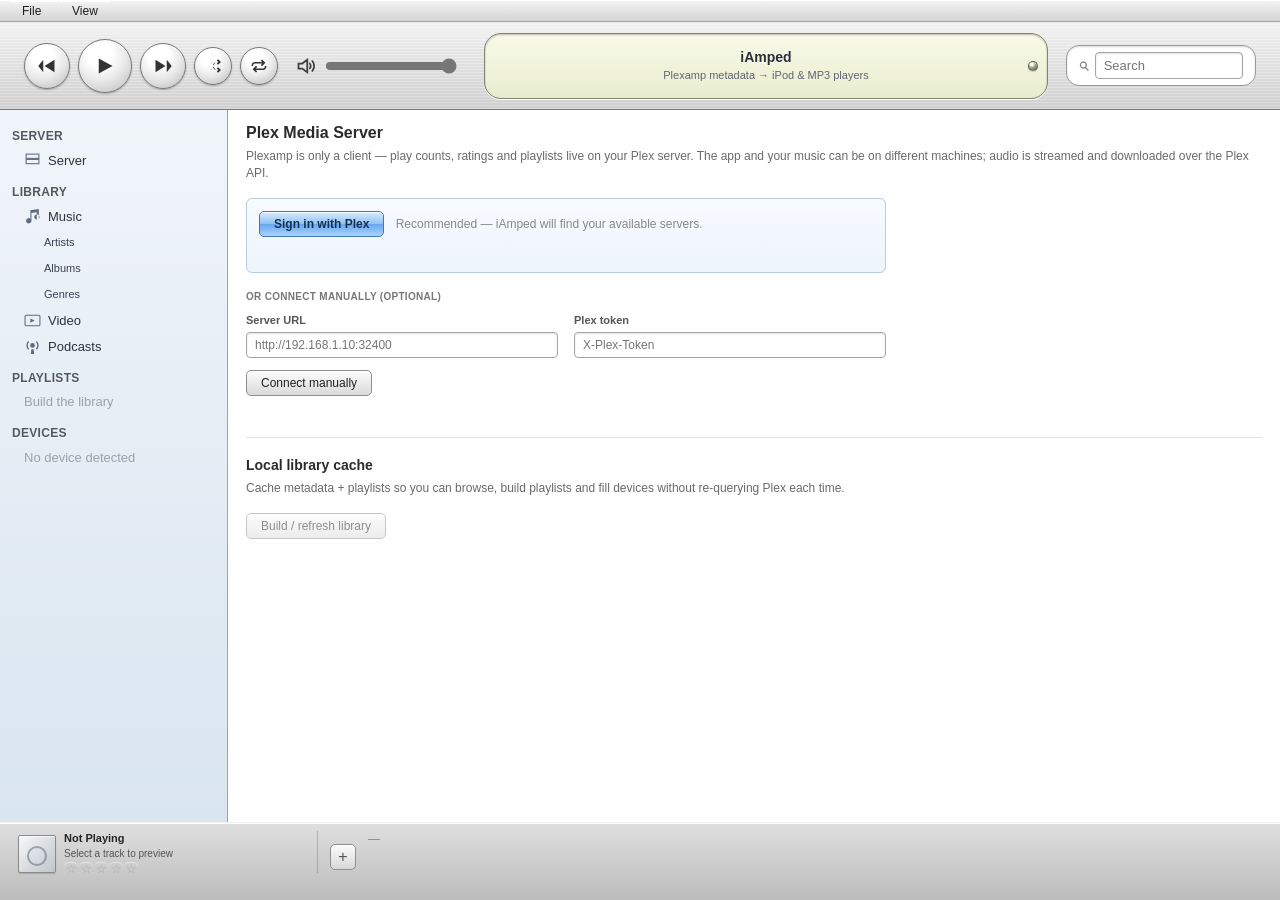
==== commit 1da3d24b: "Add delta refresh, autosync, podcasts, OTG import, and gapless playback Splits server.py into self-r" ====
--- a/iamped/web/index.html
+++ b/iamped/web/index.html
@@ -16,6 +16,8 @@
       <button class="app-menu-row" data-action="music">Music</button>
       <div class="app-menu-sep"></div>
       <button class="app-menu-row" data-action="toggle-sd"><span class="menu-check" id="menu-check-sd"></span>Enable SD card</button>
+      <button class="app-menu-row" data-action="toggle-autosync"><span class="menu-check" id="menu-check-autosync"></span>Auto-sync connected devices</button>
+      <button class="app-menu-row" data-action="rebuild-library">Rebuild library (full)</button>
     </div>
     <div class="app-menu-panel hidden" id="view-menu-panel">
       <button class="app-menu-row" data-action="toggle-visualizer"><span class="menu-check" id="menu-check-mini"></span>Status Visualizer</button>
@@ -82,6 +84,9 @@
       <div class="src-item" id="src-video" data-pane="pane-video">
         <svg viewBox="0 0 16 16"><rect x="1" y="3" width="14" height="10" rx="1" fill="none" stroke="#5f6b7e"/><path d="M6 6l4 2-4 2z"/></svg>
         Video</div>
+      <div class="src-item" id="src-podcasts" data-pane="pane-podcasts">
+        <svg viewBox="0 0 16 16"><circle cx="8" cy="7" r="2.2"/><path d="M4.4 10.6a5 5 0 010-7.2M11.6 3.4a5 5 0 010 7.2" fill="none" stroke="#5f6b7e" stroke-width="1.3"/><path d="M7 10.5h2L9.6 15H6.4z"/></svg>
+        Podcasts</div>
 
       <div class="src-section">Playlists</div>
       <div id="playlist-list"><div class="src-item disabled">Build the library</div></div>
@@ -231,6 +236,29 @@
         </div>
       </div>
 
+      <!-- PODCASTS -->
+      <div class="pane" id="pane-podcasts">
+        <div class="browse-bar">
+          <h2>Podcasts</h2>
+          <div class="browse-actions">
+            <button id="btn-pod-refresh" title="Check every subscribed feed for new episodes">Refresh feeds</button>
+          </div>
+        </div>
+        <p class="lead">Subscribe to RSS feeds and sync the latest episodes to your device — they land as a per-show playlist, tagged with the Podcast genre.</p>
+        <div class="field" style="display:flex; gap:8px; align-items:center;">
+          <input type="text" id="pod-url" placeholder="Podcast RSS URL (e.g. https://example.com/feed.xml)" style="flex:1; min-width:280px;">
+          <button class="aqua" id="btn-pod-add">Subscribe</button>
+        </div>
+        <div class="status" id="pod-status"></div>
+        <div id="pod-list" style="margin-top:12px;"></div>
+        <div style="margin-top:14px;">
+          <label>Latest <input type="number" id="pod-per-show" value="3" min="1" max="25" style="width:56px"> episode(s) per show</label>
+          <label class="check" style="display:inline-flex; margin-left:10px;"><input type="checkbox" id="pod-unplayed" checked> Unplayed only</label>
+          <button class="aqua" id="btn-pod-sync" style="margin-left:10px;">Sync podcasts to device</button>
+          <div class="status" id="pod-sync-status"></div>
+        </div>
+      </div>
+
       <!-- DEVICE -->
       <div class="pane" id="pane-device">
         <div class="dev-head">
@@ -314,6 +342,10 @@
               Sync album artwork</label>
             <label class="check"><input type="checkbox" id="mirror" checked>
               Mirror selection and remove stale iAmped files</label>
+            <label class="check"><input type="checkbox" id="autosync">
+              Sync this device automatically when it's plugged in (uses this saved profile)</label>
+            <label class="check"><input type="checkbox" id="auto-readback" checked>
+              Import plays &amp; ratings into Plex automatically on connect</label>
             <div class="device-tools">
               <div>
                 <b>Rollback</b>
@@ -324,6 +356,12 @@
                 <b>Library matching</b>
                 <button id="btn-match">Match files without Plex IDs</button>
                 <span class="muted" id="match-status"></span>
+              </div>
+              <div id="otg-tool">
+                <b>On-The-Go playlists</b>
+                <button id="btn-otg" title="Read playlists queued on the iPod's On-The-Go menu and save them as real playlists">Check device</button>
+                <span class="muted" id="otg-status"></span>
+                <div id="otg-list" style="margin-top:6px;"></div>
               </div>
               <div id="reclaim-tool">
                 <b>Reclaim space</b>
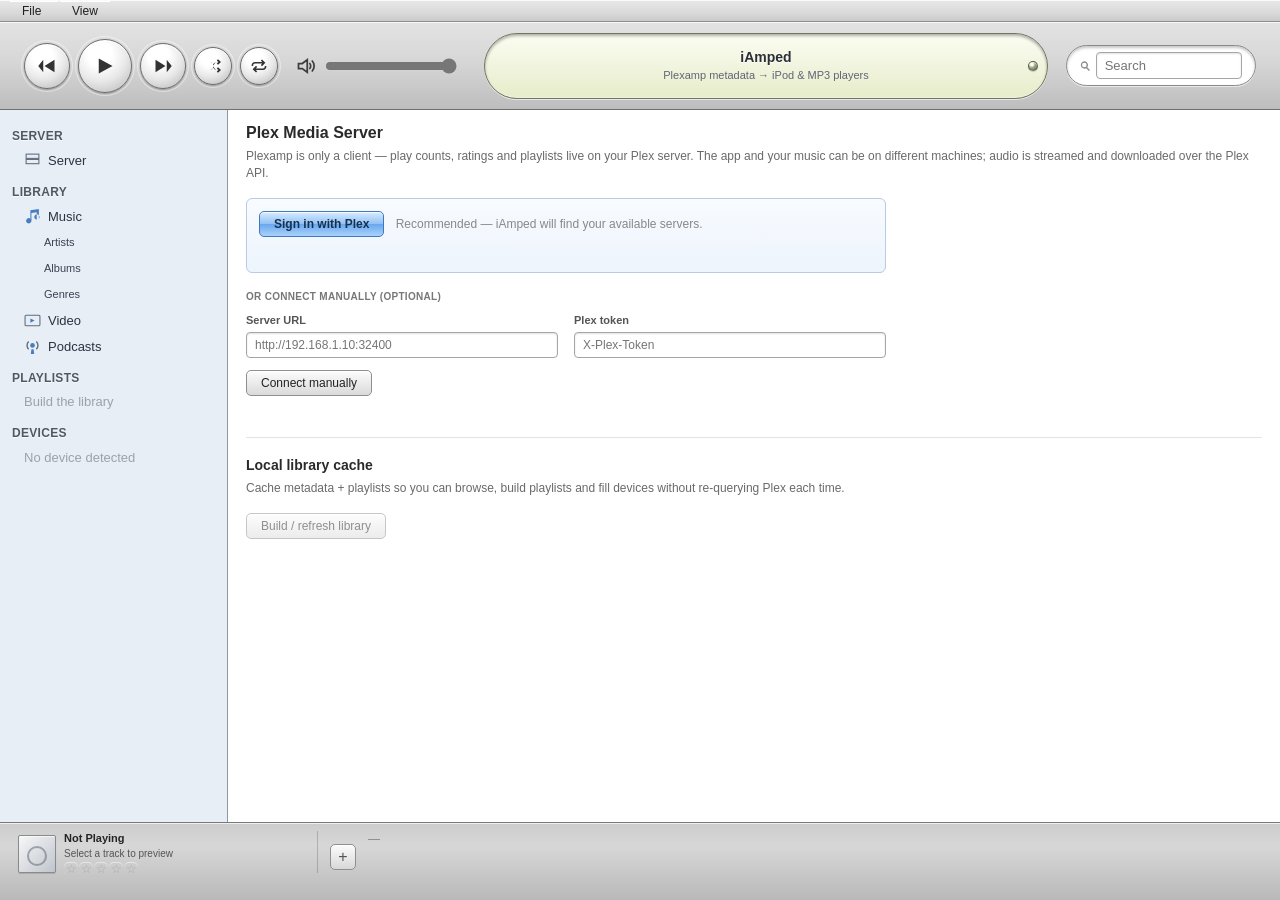
==== commit e4955fbb: "Route search across all views; fold ALAC choice into bitrate slider - Search box now filters facet l" ====
--- a/iamped/web/index.html
+++ b/iamped/web/index.html
@@ -294,15 +294,25 @@
         </div>
         <label class="check"><input type="checkbox" id="transcode" checked>
           Transcode lossless and higher-bitrate files when needed <span class="muted" id="ffmpeg-note"></span></label>
-        <div class="bitrate-control">
+        <div class="bitrate-control" id="bitrate-control">
           <div class="bitrate-label">
             <label id="bitrate-format">MP3 bitrate</label>
             <button class="info-btn" id="bitrate-info" type="button" title="Bitrate info">i</button>
             <b id="bitrate-value">320 kbps</b>
           </div>
-          <div class="info-popover hidden" id="bitrate-popover">Lower bitrates fit more songs on small devices. iPods use AAC; USB players use MP3. iAmped only transcodes files above the selected preset or lossless files when transcoding is enabled.</div>
+          <div class="info-popover hidden" id="bitrate-popover">Lower bitrates fit more songs on small devices. iPods use AAC; USB players use MP3. Drag the slider all the way to the right for Apple Lossless (ALAC) — exact quality, much larger files. iAmped only transcodes files above the selected preset or lossless files when transcoding is enabled.</div>
+          <div class="bitrate-glow" id="bitrate-glow"></div>
           <input id="bitrate-notch" type="range" min="0" max="5" step="1" value="5">
           <div class="bitrate-ticks" id="bitrate-ticks"></div>
+          <div class="bitrate-note muted hidden" id="aac-quality-note"></div>
+        </div>
+        <!-- iPod audio format is chosen from the bitrate slider (ALAC = far right);
+             this select stays as the persisted source of truth. -->
+        <div class="field hidden" id="ipod-format-field" hidden>
+          <select id="ipod-format">
+            <option value="aac">AAC — smaller files, great quality (recommended)</option>
+            <option value="alac">Apple Lossless (ALAC) — exact quality, much larger</option>
+          </select>
         </div>
         <label>Include playlists</label>
         <div class="checklist" id="playlists"><div class="item muted">Build the library to load playlists.</div></div>
@@ -346,6 +356,17 @@
               Sync this device automatically when it's plugged in (uses this saved profile)</label>
             <label class="check"><input type="checkbox" id="auto-readback" checked>
               Import plays &amp; ratings into Plex automatically on connect</label>
+            <div class="cache-settings">
+              <b>Local cache</b>
+              <div class="field">
+                <label>Cache size limit (MB) <span class="muted" id="cache-status-note"></span></label>
+                <input type="number" id="cache-limit" min="0" step="512" value="3072">
+              </div>
+              <label class="check"><input type="checkbox" id="aggressive-cache">
+                Aggressive caching — keep downloads for faster re-syncs (more disk; never auto-clears on exit)</label>
+              <button id="btn-clear-cache" type="button">Clear cache now</button>
+              <span class="muted" id="clear-cache-status"></span>
+            </div>
             <div class="device-tools">
               <div>
                 <b>Rollback</b>
--- a/iamped/web/style.css
+++ b/iamped/web/style.css
@@ -1,13 +1,38 @@
-/* iAmped — late-2000s iTunes (7/8/9) skin */
+/* iAmped — classic iTunes 4 (brushed-metal / aqua) skin */
 * { box-sizing: border-box; }
 html, body { height: 100%; }
 body {
-  margin: 0; background: #b9b9b9;
+  margin: 0; background: #9b9b9b;
   font: 12px/1.4 "Lucida Grande", "Helvetica Neue", Helvetica, Arial, sans-serif;
   color: #1f1f1f; -webkit-font-smoothing: antialiased;
   user-select: none;
 }
 input, button, select { font-family: inherit; }
+
+/* Panther-era brushed aluminum: procedural streaked-noise texture
+   (brushed-metal.svg) under a vertical sheen gradient. */
+.brushed {
+  background:
+    linear-gradient(rgba(255,255,255,.30), rgba(255,255,255,0) 45%, rgba(0,0,0,.10)),
+    url("brushed-metal.svg");
+}
+
+/* Aqua gel scrollbars, everywhere. */
+::-webkit-scrollbar { width: 15px; height: 15px; }
+::-webkit-scrollbar-track {
+  background: linear-gradient(90deg, #f4f4f4, #dcdcdc);
+  border-left: 1px solid #b8b8b8;
+}
+::-webkit-scrollbar-thumb {
+  border-radius: 8px; border: 1px solid #497fc1;
+  background: linear-gradient(90deg, #d3e8fd, #7db1f2 45%, #4489e2 55%, #94c2f7);
+  box-shadow: inset 0 1px 0 rgba(255,255,255,.7);
+}
+::-webkit-scrollbar-thumb:horizontal {
+  background: linear-gradient(0deg, #94c2f7, #4489e2 45%, #7db1f2 55%, #d3e8fd);
+}
+::-webkit-scrollbar-button { display: none; height: 0; width: 0; }
+::-webkit-scrollbar-corner { background: #dcdcdc; }
 
 /* ---- window shell ---- */
 .itunes {
@@ -19,9 +44,11 @@
 .app-menubar {
   height: 22px; flex: none; display: flex; align-items: center; gap: 2px;
   padding: 0 10px; position: relative; z-index: 80;
-  background: linear-gradient(#f4f4f4, #d4d4d4);
-  border-bottom: 1px solid #a0a0a0;
-  box-shadow: inset 0 1px 0 #fff;
+  background:
+    linear-gradient(rgba(255,255,255,.42), rgba(255,255,255,.08) 60%, rgba(0,0,0,.06)),
+    url("brushed-metal.svg");
+  border-bottom: 1px solid #8d8d8d;
+  box-shadow: inset 0 1px 0 rgba(255,255,255,.8);
 }
 .app-menu-button {
   height: 20px; min-width: 48px; padding: 0 12px; border: 0; border-radius: 0;
@@ -51,16 +78,19 @@
   height: 88px; flex: none; display: flex; align-items: center; gap: 18px;
   padding: 0 24px;
   background:
-    repeating-linear-gradient(0deg, rgba(255,255,255,.22) 0 1px, rgba(0,0,0,.015) 1px 3px),
-    linear-gradient(#f5f5f5, #d2d2d2);
-  border-bottom: 1px solid #777;
-  box-shadow: inset 0 1px 0 #efefef;
+    linear-gradient(rgba(255,255,255,.30), rgba(255,255,255,0) 45%, rgba(0,0,0,.12)),
+    url("brushed-metal.svg");
+  border-bottom: 1px solid #6f6f6f;
+  box-shadow: inset 0 1px 0 rgba(255,255,255,.75);
 }
 .transport { display: flex; gap: 8px; align-items: center; }
 .tbtn {
   width: 46px; height: 46px; border-radius: 50%; cursor: default;
-  background: radial-gradient(circle at 40% 28%, #fff 0 25%, #e8e8e8 55%, #b9b9b9);
-  border: 1px solid #777; box-shadow: inset 0 1px 0 #fff, 0 1px 2px rgba(0,0,0,.25);
+  background: radial-gradient(circle at 40% 28%, #fff 0 25%, #e8e8e8 55%, #b3b3b3);
+  border: 1px solid #6e6e6e;
+  /* recessed concentric ring, like the iTunes 4 metal transport */
+  box-shadow: inset 0 1px 0 #fff, 0 1px 2px rgba(0,0,0,.3),
+    0 0 0 2px rgba(0,0,0,.07), 0 0 0 3px rgba(255,255,255,.45);
   display: grid; place-items: center; color: #555; position: relative;
 }
 #t-play { width: 54px; height: 54px; }
@@ -84,10 +114,10 @@
 
 .lcd {
   flex: 1 1 360px; min-width: 260px; max-width: 680px; margin: 0 auto; height: 66px;
-  border-radius: 17px; padding: 7px 26px;
-  background: linear-gradient(#f8fae8, #e9edce);
-  border: 1px solid #7f846e;
-  box-shadow: inset 0 1px 2px rgba(0,0,0,.25), 0 1px 0 #fff;
+  border-radius: 33px; padding: 7px 32px;
+  background: linear-gradient(#fbfdf2, #e7ecca);
+  border: 1px solid #70755f;
+  box-shadow: inset 0 2px 3px rgba(0,0,0,.3), inset 0 -1px 0 rgba(255,255,255,.5), 0 1px 0 rgba(255,255,255,.65);
   position: relative; overflow: hidden; text-align: center;
 }
 .lcd-stage {
@@ -150,8 +180,9 @@
 }
 .search {
   display: flex; align-items: center; gap: 5px; width: 190px;
-  background: #fff; border: 1px solid #9a9a9a; border-radius: 13px;
-  padding: 6px 12px; box-shadow: inset 0 1px 2px rgba(0,0,0,.15);
+  background: #fff; border: 1px solid #8a8a8a; border-radius: 999px;
+  padding: 6px 13px;
+  box-shadow: inset 0 2px 3px rgba(0,0,0,.22), 0 1px 0 rgba(255,255,255,.6);
 }
 .search input { border: 0; outline: 0; width: 100%; background: transparent; }
 /* id selector wins the specificity tie against the generic `input[type=text]`
@@ -165,8 +196,8 @@
 /* ---- source list ---- */
 .sidebar {
   width: 228px; flex: none; overflow-y: auto; padding: 8px 0;
-  background: linear-gradient(#f0f5fa, #d9e5f0);
-  border-right: 1px solid #9aa3b0; color: #2f3640;
+  background: #e8eef5;                /* iTunes 4 flat pale-blue source list */
+  border-right: 1px solid #8e97a4; color: #2f3640;
 }
 .src-section {
   font-size: 12px; font-weight: bold; text-transform: uppercase;
@@ -177,7 +208,7 @@
   display: flex; align-items: center; gap: 7px; padding: 4px 12px 4px 24px;
   font-size: 13px; color: #2c3340; cursor: default; height: 26px;
 }
-.src-item svg { width: 17px; height: 17px; flex: none; fill: #5f6b7e; }
+.src-item svg { width: 17px; height: 17px; flex: none; fill: #4a7dc0; }
 .src-item.subsrc { padding-left: 44px; font-size: 11px; color: #394152; }
 .src-item .device-icon {
   width: 18px; height: 18px; fill: none; overflow: visible;
@@ -245,6 +276,9 @@
 .status.ok { color: #1f7a3d; }
 .status.err { color: #b32b22; }
 .muted { color: #888; }
+.muted.warn { color: #e6750b; }
+.cache-settings { margin: 10px 0; padding: 10px; border: 1px solid #e2e2e2; border-radius: 6px; }
+.cache-settings > b { display: block; margin-bottom: 6px; }
 .pill { display: inline-block; background: #eef1f6; border: 1px solid #c5cdd9;
   border-radius: 10px; padding: 1px 9px; font-size: 11px; color: #44607f; margin: 2px 4px 2px 0; }
 .banner { background: #fff7e6; border: 1px solid #e7c777; color: #8a6418;
@@ -317,8 +351,11 @@
 /* ---- bottom bar + capacity ---- */
 .bottombar {
   height: 78px; flex: none; display: flex; align-items: flex-start; gap: 12px; padding: 8px 18px;
-  background: linear-gradient(#dfdfdf, #bcbcbc); border-top: 1px solid #f2f2f2;
-  box-shadow: inset 0 1px 0 #fff;
+  background:
+    linear-gradient(rgba(0,0,0,.05), rgba(0,0,0,0) 30%, rgba(0,0,0,.14)),
+    url("brushed-metal.svg");
+  border-top: 1px solid #787878;
+  box-shadow: inset 0 1px 0 rgba(255,255,255,.7);
 }
 .now-playing {
   width: 300px; min-width: 230px; height: 42px; display: grid;
@@ -401,7 +438,8 @@
 }
 
 /* ---- library / playlist browser ---- */
-#pane-browse.active { display: flex; flex-direction: column; padding-bottom: 14px; }
+/* iTunes 4: the list runs nearly edge-to-edge in the content pane. */
+#pane-browse.active { display: flex; flex-direction: column; padding: 8px 10px 10px; }
 .browse-head { display: flex; align-items: center; justify-content: space-between;
   min-height: 34px; margin-bottom: 4px; }
 .browse-actions { display: flex; gap: 6px; position: relative; align-items: center; }
@@ -415,11 +453,18 @@
 .songhead div { color: #4a4a4a; }
 .songhead [data-sort] { cursor: default; }
 .songhead [data-sort]:hover { background: rgba(0,0,0,.05); }
-.songhead [data-sort].sorted { color: #16314f; }
+/* iTunes 4: the active sort column header is an aqua-blue gel. */
+.songhead [data-sort].sorted {
+  color: #10253f;
+  background: linear-gradient(#cfe4fb, #8fbcf1 48%, #6ba6ec 52%, #a5cdf8);
+  box-shadow: inset 0 1px 0 rgba(255,255,255,.75);
+  border-right-color: #6d9bd0;
+}
 .c-play { width: 20px; text-align: center; color: #3a78c2; }
 .c-rating { width: 74px; color: #e0a21a; letter-spacing: 1px; }
 .c-time { width: 52px; text-align: right; color: #666; }
 .songrow { cursor: default; }
+.songrow.search-hidden { display: none; }
 .songrow[draggable=true] { cursor: grab; }
 .songrow.dragging { opacity: .55; }
 .songrow.selected { background: linear-gradient(#168df0, #0878d8) !important; color: #fff; }
@@ -588,10 +633,38 @@
 .device-inspector .banner { font-size: 10px; margin: 4px 0 8px; }
 .device-inspector .check { font-size: 11px; margin: 6px 0; align-items: flex-start; }
 .bitrate-control {
+  position: relative; overflow: hidden;
   margin: 7px 0 10px; padding: 8px 9px 6px;
   border: 1px solid #c8cdd3; border-radius: 5px;
   background: linear-gradient(#fafafa, #edf0f3);
-}
+  transition: border-color .3s, box-shadow .3s, background .3s;
+}
+/* Apple Lossless picked = far-right of the slider. */
+.bitrate-control.alac-selected {
+  border-color: #9b6cf0;
+  background: linear-gradient(#faf7ff, #efe8fc);
+  box-shadow: inset 0 0 0 1px rgba(155, 108, 240, .25);
+}
+.bitrate-control.alac-selected #bitrate-value { color: #7a45d6; }
+.bitrate-control.alac-selected #bitrate-notch { accent-color: #8b5cf0; }
+/* Glow that sweeps in from the ALAC (right) end for a couple of seconds. */
+.bitrate-glow {
+  position: absolute; left: 0; right: 0; bottom: 0; top: 0;
+  pointer-events: none; opacity: 0; border-radius: 5px;
+  background: linear-gradient(270deg,
+    rgba(155, 108, 240, .55) 0%,
+    rgba(120, 140, 240, .28) 32%,
+    rgba(120, 140, 240, 0) 62%);
+}
+.bitrate-control.alac-glow .bitrate-glow { animation: alacGlow 2.4s ease-out; }
+@keyframes alacGlow {
+  0%   { opacity: 0;   transform: translateX(28%); }
+  18%  { opacity: 1; }
+  100% { opacity: 0;   transform: translateX(0); }
+}
+.bitrate-ticks .tick-alac { color: #8b5cf0; font-weight: bold; }
+.bitrate-note { margin-top: 5px; font-size: 9px; line-height: 1.3; }
+.bitrate-note.warn { color: #b4640a; }
 .bitrate-label {
   display: grid; grid-template-columns: 1fr auto auto; gap: 7px;
   align-items: center;
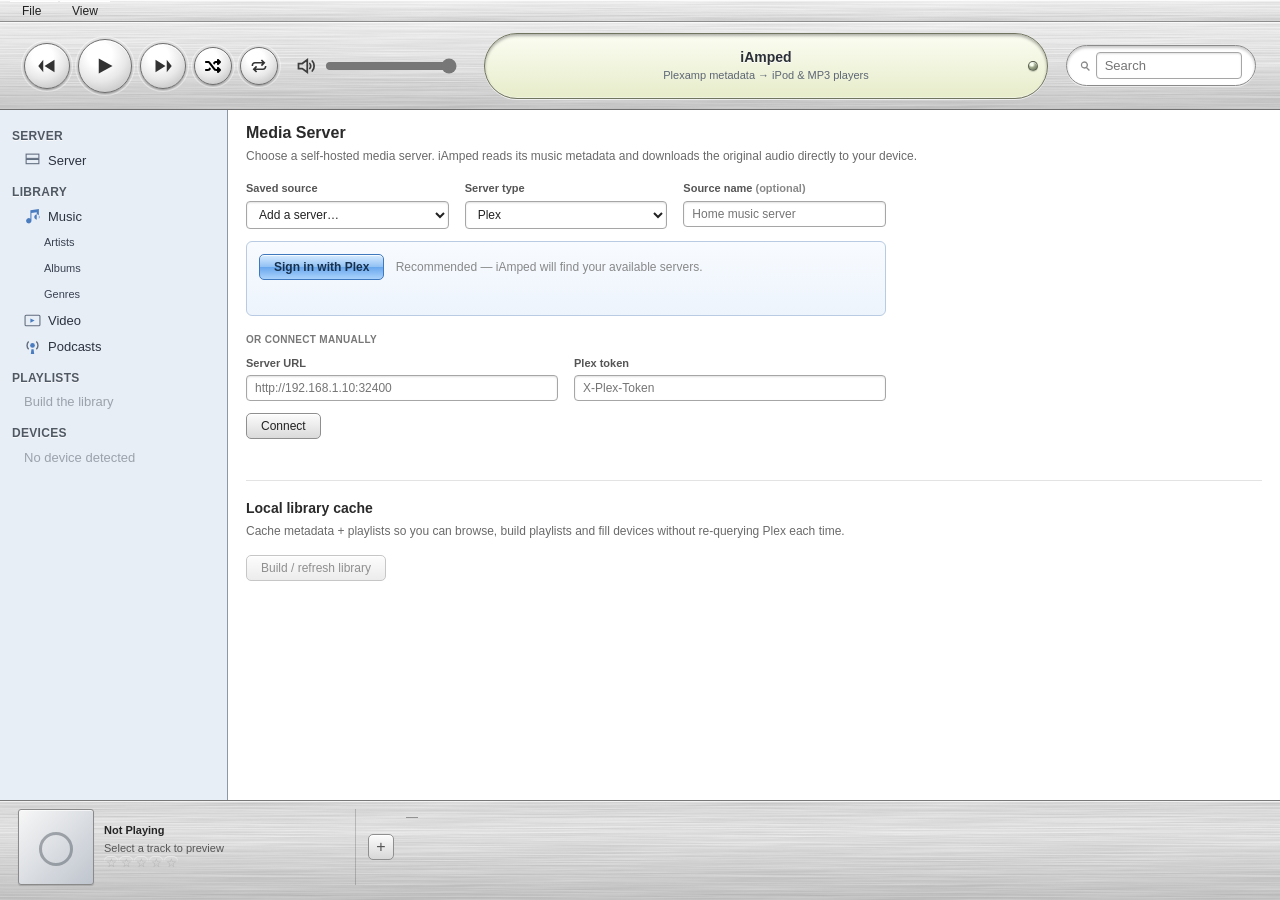
==== commit 2275934f: "Add provider abstraction for Jellyfin, Kodi, and Plex sources Introduce a provider-neutral boundary " ====
--- a/iamped/web/index.html
+++ b/iamped/web/index.html
@@ -37,7 +37,7 @@
       <div class="tbtn" id="t-prev"><svg viewBox="0 0 16 16"><path d="M5 3v10L1 8zM6 8l8-5v10z"/></svg></div>
       <div class="tbtn" id="t-play"><svg viewBox="0 0 16 16"><path d="M3 2l11 6L3 14z"/></svg></div>
       <div class="tbtn" id="t-next"><svg viewBox="0 0 16 16"><path d="M11 3v10l4-5zM10 8L2 3v10z"/></svg></div>
-      <div class="tbtn mode" id="t-shuffle" title="Shuffle"><svg viewBox="0 0 16 16"><path d="M2 4h2.5c1.4 0 2.5 1.1 3.5 2.6C9.1 4.9 10.4 4 12 4h1.3L11.8 2.5 13 1.3 16 4l-3 2.7-1.2-1.2L13.3 4H12c-1.1 0-2 .8-3 2.6l-.5.8-.5-.8C7 4.8 6 4 4.5 4H2zM2 12h2.5c1.5 0 2.5-.8 3.5-2.6l.5-.8.5.8c1 1.8 1.9 2.6 3 2.6h1.3l-1.5-1.5L13 9.3l3 2.7-3 2.7-1.2-1.2 1.5-1.5H12c-1.6 0-2.9-.9-4-2.6C7 10.9 5.9 12 4.5 12z"/></svg></div>
+      <div class="tbtn mode" id="t-shuffle" title="Shuffle: off" aria-label="Shuffle" aria-pressed="false"><svg viewBox="0 0 512 512" aria-hidden="true"><!-- Font Awesome Free 7.3.0 by Fonticons, Inc. https://fontawesome.com License: CC BY 4.0 --><path d="M403.8 34.4c12-5 25.7-2.2 34.9 6.9l64 64c6 6 9.4 14.1 9.4 22.6s-3.4 16.6-9.4 22.6l-64 64c-9.2 9.2-22.9 11.9-34.9 6.9S384 204.9 384 192l0-32-32 0c-10.1 0-19.6 4.7-25.6 12.8l-32.4 43.2-40-53.3 21.2-28.3C293.3 110.2 321.8 96 352 96l32 0 0-32c0-12.9 7.8-24.6 19.8-29.6zM154 296l40 53.3-21.2 28.3C154.7 401.8 126.2 416 96 416l-64 0c-17.7 0-32-14.3-32-32s14.3-32 32-32l64 0c10.1 0 19.6-4.7 25.6-12.8L154 296zM438.6 470.6c-9.2 9.2-22.9 11.9-34.9 6.9S384 460.9 384 448l0-32-32 0c-30.2 0-58.7-14.2-76.8-38.4L121.6 172.8c-6-8.1-15.5-12.8-25.6-12.8l-64 0c-17.7 0-32-14.3-32-32S14.3 96 32 96l64 0c30.2 0 58.7 14.2 76.8 38.4L326.4 339.2c6 8.1 15.5 12.8 25.6 12.8l32 0 0-32c0-12.9 7.8-24.6 19.8-29.6s25.7-2.2 34.9 6.9l64 64c6 6 9.4 14.1 9.4 22.6s-3.4 16.6-9.4 22.6l-64 64z"/></svg></div>
       <div class="tbtn mode" id="t-repeat" title="Repeat"><svg viewBox="0 0 16 16"><path d="M4 4h7.2L9.8 2.6 11 1.4 14.4 4.8 11 8.2 9.8 7l1.4-1.4H4c-1 0-1.8.8-1.8 1.8v.5H.6v-.5C.6 5.5 2.1 4 4 4zm8 8H4.8l1.4 1.4L5 14.6 1.6 11.2 5 7.8 6.2 9 4.8 10.4H12c1 0 1.8-.8 1.8-1.8v-.5h1.6v.5c0 1.9-1.5 3.4-3.4 3.4z"/></svg><span id="repeat-one" class="repeat-one hidden">1</span></div>
     </div>
     <div class="volume-control" title="Volume">
@@ -47,7 +47,7 @@
     <div class="lcd" id="lcd">
       <button class="visualizer-dot" id="visualizer-dot" title="Show visualizer" aria-label="Show visualizer"></button>
       <div class="lcd-stage">
-        <div class="lcd-copy">
+        <div class="lcd-copy" id="lcd-copy" role="button" tabindex="0" aria-label="Show current playback">
           <div class="lcd-main" id="lcd-main">iAmped</div>
           <div class="lcd-sub" id="lcd-sub">Plexamp metadata → iPod &amp; MP3 players</div>
           <div class="lcd-progrow hidden" id="lcd-progrow">
@@ -99,9 +99,17 @@
 
       <!-- PLEX SERVER / SETUP -->
       <div class="pane active" id="pane-plex">
-        <h2>Plex Media Server</h2>
-        <p class="lead">Plexamp is only a client — play counts, ratings and playlists live on your Plex server. The app and your music can be on different machines; audio is streamed and downloaded over the Plex API.</p>
-        <div class="oauth-box">
+        <h2 id="server-heading">Media Server</h2>
+        <p class="lead" id="server-lead">Choose a self-hosted media server. iAmped reads its music metadata and downloads the original audio directly to your device.</p>
+        <div class="row">
+          <div class="field"><label>Saved source</label>
+            <select id="source-select"><option value="">Add a server…</option></select></div>
+          <div class="field"><label>Server type</label>
+            <select id="source-kind"><option value="plex">Plex</option><option value="jellyfin">Jellyfin</option><option value="kodi">Kodi</option></select></div>
+          <div class="field"><label>Source name <span class="muted">(optional)</span></label>
+            <input type="text" id="source-name" placeholder="Home music server"></div>
+        </div>
+        <div class="oauth-box" id="plex-oauth-box">
           <button class="aqua" id="btn-plex-oauth">Sign in with Plex</button>
           <span class="muted">Recommended — iAmped will find your available servers.</span>
           <div class="status" id="oauth-status"></div>
@@ -114,14 +122,20 @@
             </div>
           </div>
         </div>
-        <div class="manual-label">Or connect manually (optional)</div>
+        <div class="manual-label" id="manual-label">Or connect manually</div>
         <div class="row">
           <div class="field"><label>Server URL</label>
             <input type="text" id="baseurl" placeholder="http://192.168.1.10:32400"></div>
-          <div class="field"><label>Plex token</label>
+          <div class="field" id="token-field"><label id="token-label">Plex token</label>
             <input type="password" id="token" placeholder="X-Plex-Token"></div>
         </div>
-        <button id="btn-connect">Connect manually</button>
+        <div class="row hidden" id="login-row">
+          <div class="field"><label id="username-label">Username</label>
+            <input type="text" id="source-username" autocomplete="username"></div>
+          <div class="field"><label>Password</label>
+            <input type="password" id="source-password" autocomplete="current-password"></div>
+        </div>
+        <button id="btn-connect">Connect</button>
         <div class="status" id="connect-status"></div>
         <div class="field hidden" id="section-wrap" style="margin-top:14px;">
           <label>Music library section</label><select id="section"></select>
@@ -143,7 +157,6 @@
             <button data-vm="grid" title="Grid view" aria-label="Grid view"><svg viewBox="0 0 16 16" width="13" height="13"><rect x="2" y="2" width="5" height="5"/><rect x="9" y="2" width="5" height="5"/><rect x="2" y="9" width="5" height="5"/><rect x="9" y="9" width="5" height="5"/></svg></button>
           </div>
           <div class="browse-actions">
-            <button class="aqua" id="btn-play-sel" title="Play selection"><svg class="btn-ico" viewBox="0 0 16 16" width="11" height="11"><path d="M3 2l11 6L3 14z"/></svg> Play</button>
             <button id="btn-sonic" title="Create a sonically-similar playlist from the selected track"><svg class="btn-ico" viewBox="0 0 16 16" width="12" height="12"><path d="M8 1l1.6 4.9L14.5 8l-4.9 1.6L8 14.5 6.4 9.6 1.5 8l4.9-1.6z"/></svg> Sonic playlist</button>
             <button id="btn-add" title="Add selection to a playlist"><svg class="btn-ico" viewBox="0 0 16 16" width="12" height="12"><path d="M7 2h2v5h5v2H9v5H7V9H2V7h5z"/></svg> Add to…</button>
             <span class="menu hidden" id="add-menu"></span>
@@ -172,7 +185,6 @@
                 <button class="aqua" id="rp-build">Build</button>
               </div>
             </div>
-            <button id="btn-del-pl" class="hidden">Delete playlist</button>
           </div>
           <div class="browse-actions device-actions hidden" id="device-music-actions">
             <span id="dm-summary" class="sub"></span>
@@ -187,9 +199,6 @@
             <div class="hero-name" id="hero-name"></div>
             <div class="hero-artist" id="hero-artist"></div>
             <div class="hero-meta" id="hero-meta"></div>
-            <div class="hero-actions">
-              <button class="aqua" id="hero-play"><svg class="btn-ico" viewBox="0 0 16 16" width="11" height="11"><path d="M3 2l11 6L3 14z"/></svg> Play album</button>
-            </div>
           </div>
         </div>
         <div class="songlist">
@@ -274,24 +283,6 @@
           Writes a non-hashed <b>iTunesDB</b> — works on iPod 1G–5.5G, mini, and nano 1G–3G.
           <b>iPod Classic 6G/7G and nano 6G+ are not supported</b> (Apple’s hashAB checksum); use USB mode + Rockbox for those. Any existing iTunesDB is backed up first.
         </div>
-        <div class="row">
-          <div class="field"><label>Device path</label>
-            <input type="text" id="device-path" placeholder="/Volumes/IPOD"></div>
-          <div class="field hidden" id="devname-wrap"><label>iPod name</label>
-            <input type="text" id="device-name" value="iPod"></div>
-        </div>
-        <div class="row">
-          <div class="field"><label>Fill remaining space by</label>
-            <select id="strategy">
-              <option value="most_played">Most played</option>
-              <option value="top_rated">Highest rated</option>
-              <option value="recently_played">Recently played</option>
-              <option value="random">Random</option>
-              <option value="title">Alphabetical</option>
-            </select></div>
-          <div class="field"><label>Leave free (headroom MB)</label>
-            <input type="number" id="reserve" value="200" min="0" step="50"></div>
-        </div>
         <label class="check"><input type="checkbox" id="transcode" checked>
           Transcode lossless and higher-bitrate files when needed <span class="muted" id="ffmpeg-note"></span></label>
         <div class="bitrate-control" id="bitrate-control">
@@ -348,6 +339,14 @@
         <details class="advanced-settings">
           <summary>Advanced settings</summary>
           <div class="advanced-body">
+            <div class="row advanced-device-fields">
+              <div class="field"><label>Device path</label>
+                <input type="text" id="device-path" placeholder="/Volumes/IPOD"></div>
+              <div class="field hidden" id="devname-wrap"><label>iPod name</label>
+                <input type="text" id="device-name" value="iPod"></div>
+              <div class="field"><label>Leave free (headroom MB)</label>
+                <input type="number" id="reserve" value="20" min="0" step="10"></div>
+            </div>
             <label class="check"><input type="checkbox" id="sync-artwork" checked>
               Sync album artwork</label>
             <label class="check"><input type="checkbox" id="mirror" checked>
--- a/iamped/web/style.css
+++ b/iamped/web/style.css
@@ -72,6 +72,7 @@
 .app-menu-sep { height: 1px; margin: 4px 0; background: #dedede; }
 .menu-check { width: 12px; flex: none; color: inherit; text-align: center; }
 .menu-check.on::before { content: "✓"; }
+html.native-macos .app-menubar { display: none; }
 
 /* ---- toolbar with LCD ---- */
 .toolbar {
@@ -98,6 +99,8 @@
 /* Shuffle/Repeat are secondary toggles: smaller, but still perfectly round. */
 .tbtn.mode { width: 38px; height: 38px; }
 .tbtn.mode svg { width: 16px; height: 16px; }
+#t-shuffle { color: #000; }
+#t-shuffle svg { fill: currentColor; stroke: none; opacity: 1; }
 .volume-control { display: flex; align-items: center; gap: 7px; width: 170px; color: #3e3e3e; }
 .volume-control svg { width: 20px; height: 20px; flex: none; }
 .volume-control input { width: 132px; accent-color: #777; }
@@ -130,6 +133,8 @@
   min-width: 0; overflow: hidden; padding: 0 4px;
   display: flex; flex-direction: column; justify-content: center;
 }
+.lcd-copy.activity { cursor: pointer; }
+.lcd-copy.activity:focus-visible { outline: 1px solid #5e7d45; outline-offset: 2px; }
 .lcd-main, .lcd-sub {
   display: block; min-width: 0; max-width: 100%;
   overflow: hidden; white-space: nowrap; text-overflow: ellipsis;
@@ -350,7 +355,7 @@
 
 /* ---- bottom bar + capacity ---- */
 .bottombar {
-  height: 78px; flex: none; display: flex; align-items: flex-start; gap: 12px; padding: 8px 18px;
+  height: 100px; flex: none; display: flex; align-items: flex-start; gap: 12px; padding: 8px 18px;
   background:
     linear-gradient(rgba(0,0,0,.05), rgba(0,0,0,0) 30%, rgba(0,0,0,.14)),
     url("brushed-metal.svg");
@@ -358,24 +363,24 @@
   box-shadow: inset 0 1px 0 rgba(255,255,255,.7);
 }
 .now-playing {
-  width: 300px; min-width: 230px; height: 42px; display: grid;
-  grid-template-columns: 38px minmax(0, 1fr); gap: 8px; align-items: center;
+  width: 338px; min-width: 268px; height: 76px; display: grid;
+  grid-template-columns: 76px minmax(0, 1fr); gap: 10px; align-items: center;
   padding-right: 8px; border-right: 1px solid rgba(0,0,0,.18); margin-top: 0;
 }
 .np-art {
-  width: 38px; height: 38px; border: 1px solid #8a8a8a; border-radius: 2px;
+  width: 76px; height: 76px; border: 1px solid #8a8a8a; border-radius: 3px;
   background: linear-gradient(135deg, #f7f7f7, #bfc5ce);
   box-shadow: inset 0 1px 0 rgba(255,255,255,.65), 0 1px 1px rgba(0,0,0,.15);
   background-size: cover; background-position: center;
 }
 .np-art.empty::before {
-  content: ""; display: block; width: 16px; height: 16px; margin: 10px auto 0;
-  border-radius: 50%; border: 2px solid rgba(75,82,92,.45);
+  content: ""; display: block; width: 28px; height: 28px; margin: 22px auto 0;
+  border-radius: 50%; border: 3px solid rgba(75,82,92,.45);
 }
 .np-copy { min-width: 0; }
 .np-title, .np-sub { overflow: hidden; white-space: nowrap; text-overflow: ellipsis; }
 .np-title { font-weight: bold; color: #242424; font-size: 11px; }
-.np-sub { color: #555; font-size: 10px; margin-top: 1px; }
+.np-sub { color: #555; font-size: 11px; margin-top: 2px; }
 .np-rating { display: flex; gap: 1px; height: 15px; align-items: center; }
 .np-star {
   border: 0; background: transparent; padding: 0 1px; width: 14px; height: 14px;
@@ -385,22 +390,22 @@
 .np-star:hover { color: #d18b13; }
 .round-btn {
   width: 26px; height: 26px; border-radius: 5px; padding: 0; font-size: 16px; color: #555;
-  background: linear-gradient(#fcfcfc, #d8d8d8); border: 1px solid #8f8f8f; margin-top: 13px;
-}
-.capacity { flex: 1; height: 18px; border-radius: 8px; overflow: hidden; display: flex; margin-top: 10px;
+  background: linear-gradient(#fcfcfc, #d8d8d8); border: 1px solid #8f8f8f; margin-top: 25px;
+}
+.capacity { flex: 1; height: 18px; border-radius: 8px; overflow: hidden; display: flex; margin-top: 25px;
   background: #cfcfcf; border: 1px solid #8d8d8d; box-shadow: inset 0 1px 2px rgba(0,0,0,.3); }
 .capacity i { display: block; height: 100%; }
 .seg-music { background: linear-gradient(#ffd980, #f4a72b); }
 .seg-reserve { background: linear-gradient(#cfcfcf, #a9a9a9); }
 .seg-free { background: linear-gradient(#fdfdfd, #e6e6e6); }
-.cap-legend { display: flex; gap: 12px; font-size: 11px; color: #444; align-items: center; margin-top: 8px; }
+.cap-legend { display: flex; gap: 12px; font-size: 11px; color: #444; align-items: center; margin-top: 23px; }
 .cap-legend span { display: flex; align-items: center; gap: 5px; }
 .cap-legend i { width: 11px; height: 11px; border-radius: 2px; display: inline-block; border: 1px solid rgba(0,0,0,.25); }
-.sync-actions { display: flex; gap: 8px; margin-top: 5px; }
+.sync-actions { display: flex; gap: 8px; margin-top: 20px; }
 .sync-actions button { min-width: 120px; padding: 8px 20px; }
 
 /* iTunes-style sync status bar (lives in the bottom bar while a sync runs) */
-.sync-progress { flex: 1; display: flex; flex-direction: column; gap: 3px; min-width: 0; }
+.sync-progress { flex: 1; display: flex; flex-direction: column; gap: 3px; min-width: 0; margin-top: 20px; }
 .sync-progress .sp-text { display: flex; justify-content: space-between; gap: 10px;
   font-size: 11px; color: #444; }
 .sync-progress .sp-text span:first-child { overflow: hidden; white-space: nowrap;
@@ -701,6 +706,11 @@
   padding: 0 9px 9px; border-top: 1px solid #d9dee5;
   background: #fff;
 }
+.advanced-device-fields {
+  display: grid; grid-template-columns: minmax(0, 1.2fr) minmax(0, 1fr);
+  gap: 8px; max-width: none; margin-top: 9px;
+}
+.advanced-device-fields .field { margin-bottom: 0; }
 .device-inspector .checklist { max-height: 110px; }
 .device-inspector #preview-wrap { display: none !important; }
 .device-inspector #plan-summary { display: block; margin: 7px 0 0 !important; font-size: 11px; }
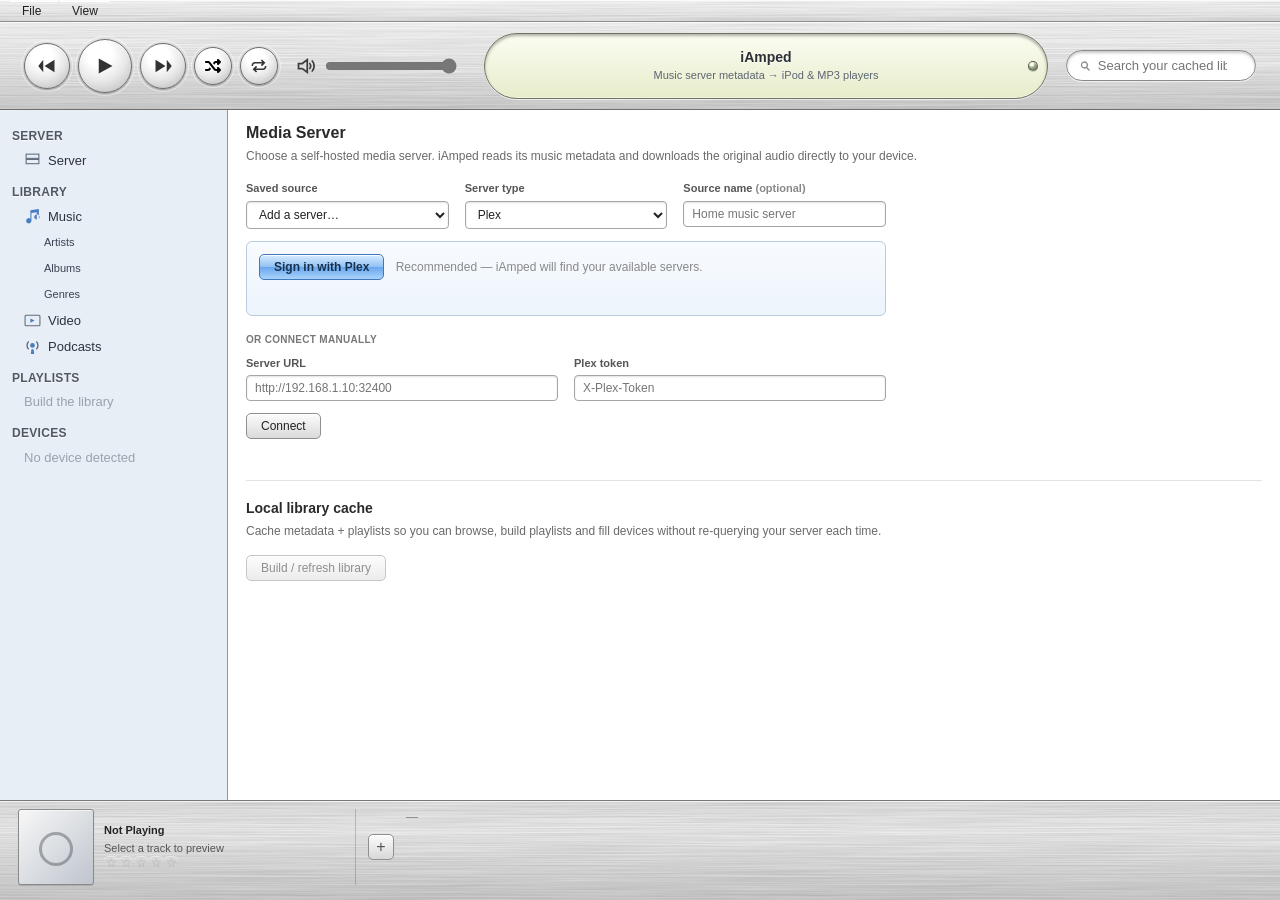
==== commit b68cf215: "Improve cached library search" ====
--- a/iamped/web/index.html
+++ b/iamped/web/index.html
@@ -49,7 +49,7 @@
       <div class="lcd-stage">
         <div class="lcd-copy" id="lcd-copy" role="button" tabindex="0" aria-label="Show current playback">
           <div class="lcd-main" id="lcd-main">iAmped</div>
-          <div class="lcd-sub" id="lcd-sub">Plexamp metadata → iPod &amp; MP3 players</div>
+          <div class="lcd-sub" id="lcd-sub">Music server metadata → iPod &amp; MP3 players</div>
           <div class="lcd-progrow hidden" id="lcd-progrow">
             <span class="lcd-time" id="lcd-elapsed">0:00</span>
             <div class="lcd-prog" id="lcd-prog"><div></div></div>
@@ -63,7 +63,10 @@
     </div>
     <div class="search">
       <svg viewBox="0 0 16 16"><path d="M6.5 1a5.5 5.5 0 014.2 9l4.1 4.1-1.4 1.4-4.1-4.1A5.5 5.5 0 116.5 1zm0 2a3.5 3.5 0 100 7 3.5 3.5 0 000-7z"/></svg>
-      <input type="text" id="search" placeholder="Search">
+      <input type="search" id="search" placeholder="Search your cached library" autocomplete="off"
+        aria-label="Search your cached library" aria-autocomplete="list" aria-expanded="false"
+        aria-controls="search-results">
+      <div id="search-results" class="search-results hidden" role="listbox"></div>
     </div>
   </div>
 
@@ -97,7 +100,7 @@
 
     <div class="content">
 
-      <!-- PLEX SERVER / SETUP -->
+      <!-- MEDIA SERVER / SETUP -->
       <div class="pane active" id="pane-plex">
         <h2 id="server-heading">Media Server</h2>
         <p class="lead" id="server-lead">Choose a self-hosted media server. iAmped reads its music metadata and downloads the original audio directly to your device.</p>
@@ -142,7 +145,7 @@
         </div>
         <hr style="border:0; border-top:1px solid #e3e3e3; margin:18px 0;">
         <h2 style="font-size:14px;">Local library cache</h2>
-        <p class="lead">Cache metadata + playlists so you can browse, build playlists and fill devices without re-querying Plex each time.</p>
+        <p class="lead">Cache metadata + playlists so you can browse, build playlists and fill devices without re-querying your server each time.</p>
         <button id="btn-build" disabled>Build / refresh library</button>
         <div class="status" id="build-status"></div>
         <div class="stats" id="lib-stats" style="margin-top:14px;"></div>
@@ -390,8 +393,15 @@
               </div>
               <div>
                 <b>Ingest folder</b>
-                <input type="text" id="ingest-dir" placeholder="/path Plex watches (e.g. /Volumes/Media/Music)" style="min-width:280px;">
-                <button id="btn-save-ingest">Save</button>
+                <div style="margin-top:4px;">
+                  <select id="ingest-folder-select" style="min-width:320px;" title="Folders your Plex server actually watches">
+                    <option value="">Loading Plex library folders…</option>
+                  </select>
+                </div>
+                <div style="margin-top:4px;">
+                  <input type="text" id="ingest-dir" placeholder="/path Plex watches (e.g. /Volumes/Media/Music)" style="min-width:280px;">
+                  <button id="btn-save-ingest">Save</button>
+                </div>
                 <div class="muted" id="ingest-dir-hint" style="font-size:11px; margin-top:4px;"></div>
               </div>
             </div>
--- a/iamped/web/style.css
+++ b/iamped/web/style.css
@@ -184,7 +184,7 @@
   min-height: 100%; padding-left: 7px; background: rgba(38,48,58,.08);
 }
 .search {
-  display: flex; align-items: center; gap: 5px; width: 190px;
+  display: flex; align-items: center; gap: 5px; width: 190px; position: relative;
   background: #fff; border: 1px solid #8a8a8a; border-radius: 999px;
   padding: 6px 13px;
   box-shadow: inset 0 2px 3px rgba(0,0,0,.22), 0 1px 0 rgba(255,255,255,.6);
@@ -194,6 +194,22 @@
    rule below, regardless of source order. */
 #search { font-size: 13px; }
 .search svg { width: 12px; height: 12px; fill: #8a8a8a; }
+.search-results {
+  position: absolute; z-index: 90; top: calc(100% + 6px); right: 0; width: min(390px, 76vw);
+  max-height: min(480px, 68vh); overflow-y: auto; padding: 5px 0;
+  border: 1px solid #8793a1; border-radius: 7px; background: #fff;
+  box-shadow: 0 8px 20px rgba(25, 36, 49, .28); color: #1e2832;
+}
+.search-results.hidden { display: none; }
+.search-group-label { padding: 7px 12px 3px; color: #65707c; font-size: 10px; font-weight: bold; letter-spacing: .06em; text-transform: uppercase; }
+.search-result {
+  width: 100%; display: grid; grid-template-columns: 20px minmax(0, 1fr); gap: 8px; align-items: center;
+  padding: 6px 11px; border: 0; background: transparent; color: inherit; text-align: left; font: inherit;
+}
+.search-result:hover, .search-result.active { background: #dbeafa; }
+.search-result-icon { color: #3974ae; text-align: center; font-size: 14px; }
+.search-result-main { overflow: hidden; text-overflow: ellipsis; white-space: nowrap; font-size: 13px; }
+.search-result-sub { overflow: hidden; text-overflow: ellipsis; white-space: nowrap; color: #68737d; font-size: 11px; margin-top: 1px; }
 
 /* ---- body split ---- */
 .body { flex: 1; display: flex; min-height: 0; position: relative; }
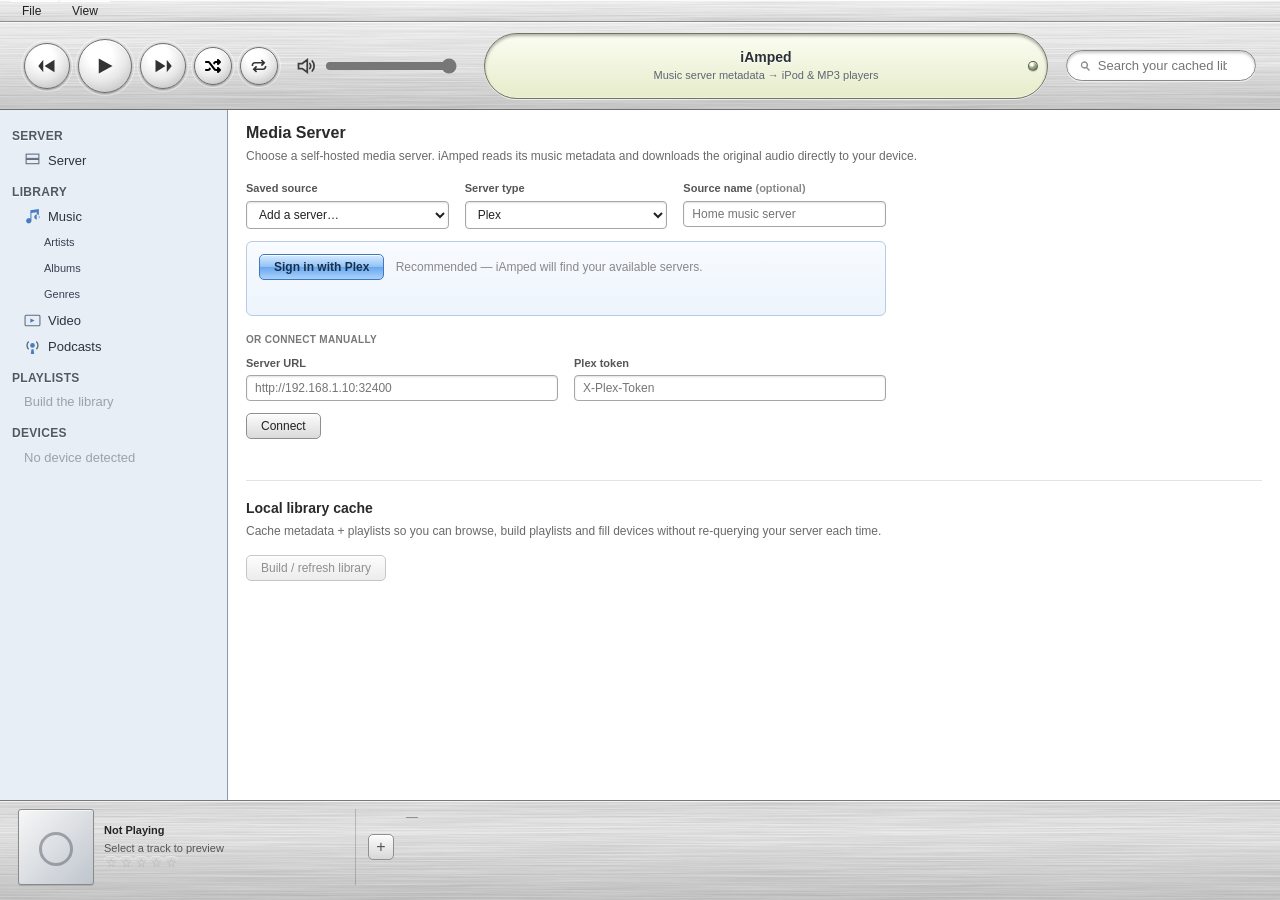
==== commit 7b9c2f75: "Lazy visualizer, idle-quiet polling, vendor caching, SQLite tuning Supporting optimizations around t" ====
--- a/iamped/web/index.html
+++ b/iamped/web/index.html
@@ -506,9 +506,8 @@
   </div>
 </div>
 <audio id="player"></audio>
-<script src="vendor/audiomotion-analyzer.js"></script>
-<script src="vendor/butterchurn.min.js"></script>
-<script src="vendor/butterchurnPresetsMinimal.min.js"></script>
+<!-- Visualizer libraries (~375KB of WebGL JS) are lazy-loaded by app.js on
+     first use — see ensureVisualizerLibs() — so startup never parses them. -->
 <script src="app.js"></script>
 </body>
 </html>
--- a/iamped/web/style.css
+++ b/iamped/web/style.css
@@ -347,8 +347,13 @@
 #pane-browse.active { display: flex; flex-direction: column; height: 100%; }
 #pane-browse .songlist { flex: 1; min-height: 0; display: flex; flex-direction: column; }
 #browse-body { max-height: none; flex: 1; }
-.songrow { display: flex; min-height: 28px; font-size: 12.5px; color: #222; }
-.songrow:nth-child(odd) { background: #edf5fd; }
+/* Fixed height: the windowed list computes scroll geometry from it. Striping
+   is index-based (.odd) because only the visible slice exists in the DOM;
+   static wizard lists (sync preview, readback) keep nth-child striping. */
+.songrow { display: flex; height: 28px; box-sizing: border-box; align-items: center;
+  font-size: 12.5px; color: #222; }
+.songrow.odd { background: #edf5fd; }
+:not(#vl-rows) > .songrow:nth-child(odd) { background: #edf5fd; }
 .songrow div { padding: 5px 8px; border-right: 1px solid rgba(160,170,180,.2);
   overflow: hidden; white-space: nowrap; text-overflow: ellipsis; }
 .c-num { width: 36px; color: #999; text-align: right; }
